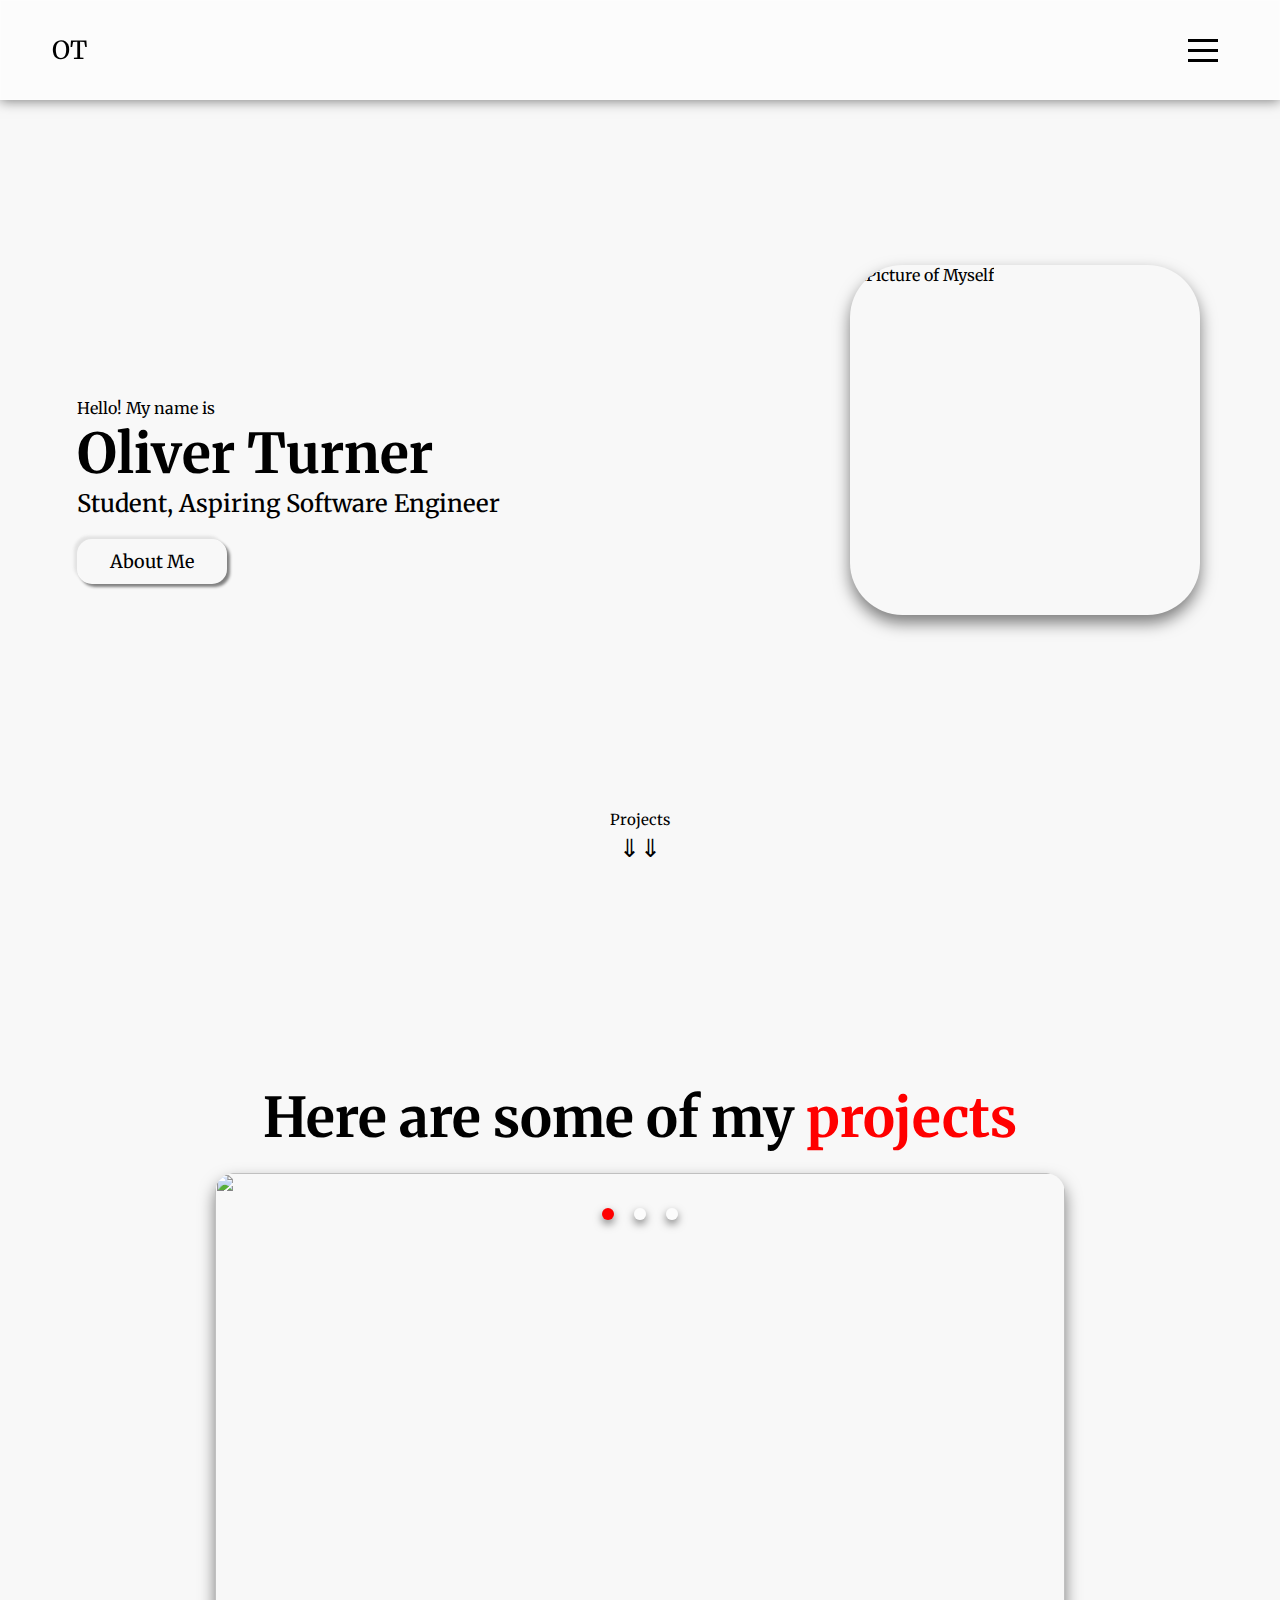
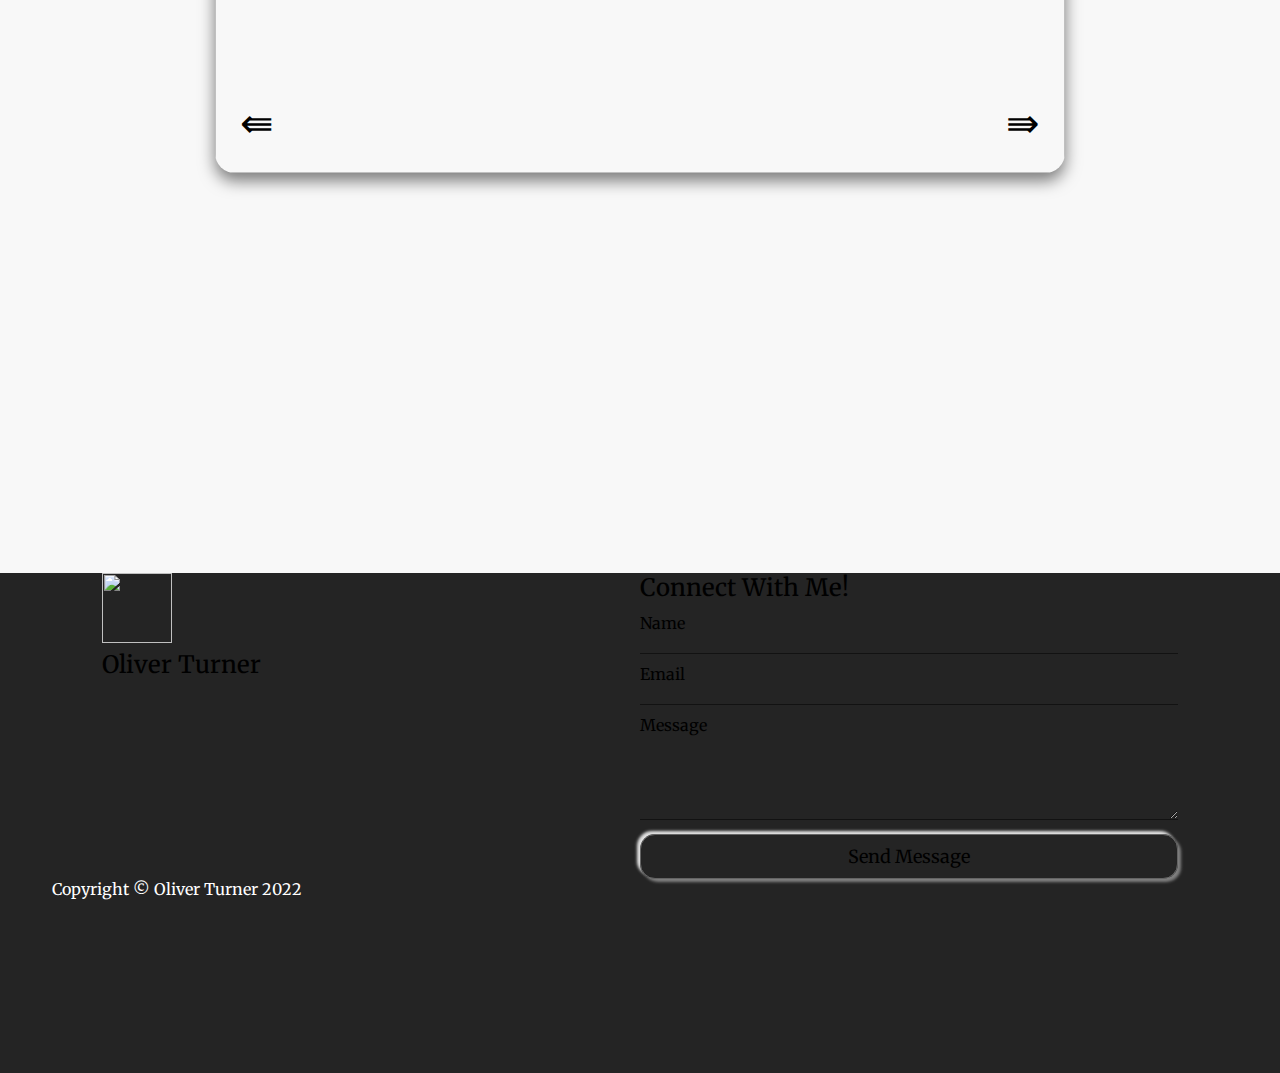
==== index.html @ 125d3a5f "wrappers to footer elements added" ====
<!DOCTYPE html>
<html lang="en">

<head>
    <meta charset="UTF-8">
    <meta http-equiv="X-UA-Compatible" content="IE=edge">
    <meta name="viewport" content="width=device-width, initial-scale=1.0">
    <title>Oliver Turner Portfolio</title>
    <link rel="alternate" hreflang="en" href="./index.html">
    <link rel="alternate" hreflang="zh-cn" href="../ePortfolio/zh-cn/index.html">
    <link rel="alternate" hreflang="x-default" href="./index.html">
    <link rel="stylesheet" href="./styles/styles.css">
    <script src="https://kit.fontawesome.com/c8e4d183c2.js" crossorigin="anonymous"></script>
    <script src="./scripts/script.js" defer></script>

</head>

<body>
    <nav>
        <div class="header row">
            <div class="logo"><a href="#about-me">OT</a></div>
            <div class="hamburgerMenu">
                <input type="checkbox" class="toggle" id="toggle" onclick="toggleBurger()">
                <div class="hamburger">
                    <div class="bar"></div>
                </div>
                <div class="burgerMenu">
                    <a class="themeSwitch">
                        <i class="fa fa-moon"></i>
                    </a>
                    <a href="#about-me" id="info" onclick="toggleModal()">
                        <i class="fa fa-info"></i>
                    </a>
                    <a href="./zh-cn/index.html" hreflang="zh-cn">&#x1F1E8;&#x1F1F3;</a>
                    <a href="./index.html" hreflang="en">&#x1F1EC;&#x1F1E7;</a>
                </div>
            </div>
        </div>
    </nav>
    <section id="about-me">
        <div class="mainContainer">
            <div>
                <div class="main">
                    <div class="aboutMe__text">
                        <p>Hello! My name is</p>
                        <h1>Oliver Turner</h1>
                        <h2>Student, Aspiring Software Engineer</h2>
                        <div class="aboutMe__button">
                            <button class="button__aboutMe" type="submit" onclick="toggleModal()">About Me</button>
                        </div>
                    </div>
                    <div class="aboutMe__img">
                        <div class="about-me__picture--mask">
                            <img src="./assets/photoofme.jpg" class="about-me__picture" alt="Picture of Myself">
                        </div>
                        <div class="about-me__links">
                            <a href="https://www.linkedin.com/in/oliver-turner-995578212/" target="_blank"
                                class="about-me__link">
                                <i class="fab fa-linkedin"></i>
                            </a>
                            <a href="https://github.com/oliver-turner" target="_blank" class="about-me__link">
                                <i class="fab fa-github-square"></i>
                            </a>
                            <a href="" class="about-me__link">
                                <i class="fas fa-file-pdf"></i>
                            </a>
                            <a href="mailto:oliverturnerportfolio@gmail.com" class="about-me__link">
                                <i class="fas fa-envelope"></i>
                            </a>
                        </div>
                    </div>
                </div>
                <div class="scrollIcon">
                    <a href="#projects" class="scroll">
                        <span>Projects</span>
                        <div>&#8659;&#8659;</div>
                    </a>
                </div>
            </div>
        </div>
        <div class="modal">
            <div class="modal__aboutMe">
                <h1>About Me</h1>
                <h3> Studying Bachelor of Economics and Bachelor of Information Technology (Cyber Security) at
                    Macquarie
                    University
                </h3>
                <p>Lorem ipsum dolor sit amet, consectetur adipisicing elit. Et deleniti provident in quaerat qui
                    optio
                    obcaecati est nihil illum saepe culpa hic placeat nulla exercitationem, ducimus quod, quas
                    quidem!
                    Mollitia.</p>
                <p>Lorem ipsum dolor sit amet, consectetur adipisicing elit. Et deleniti provident in quaerat qui
                    optio
                    obcaecati est nihil illum saepe culpa hic placeat nulla exercitationem, ducimus quod, quas
                    quidem!
                    Mollitia.</p>
            </div>
            <hr>
            <div class="modal__rightWrapper">
                <div class="modal__techStack">
                    <h1>My Tech Stack</h1>
                    <div class="language__list">
                        <div class="language">
                            <figure class="language__img--wrapper">
                                <img src="./assets/HTML5_badge.svg.png" alt="" class="language__img">
                            </figure>
                            <span class="language__name">HTML</span>
                        </div>
                        <div class="language">
                            <figure class="language__img--wrapper">
                                <img src="/assets/CSS3_logo.svg.png" alt="" class="language__img">
                            </figure>
                            <span class="language__name">CSS</span>
                        </div>
                        <div class="language">
                            <figure class="language__img--wrapper">
                                <img src="/assets/Javascript.png" alt="" class="language__img--javascript">
                            </figure>
                            <span class="language__name">Javascript</span>
                        </div>
                        <div class="language">
                            <figure class="language__img--wrapper">
                                <img src="/assets/java-svgrepo-com.svg" alt="" class="language__img">
                            </figure>
                            <span class="language__name">Java</span>
                        </div>
                    </div>
                </div>

                <div class="overlay overlayPending">
                    <i class="fas fa-spinner"></i>
                </div>
                <div class=" overlay overlaySuccess">
                    Thanks for the message!
                </div>
                <i class="fa fa-times modalExit" onclick="toggleModal()"></i>
            </div>
        </div>
    </section>
    <section id="projects">
        <div class="container">
            <div class="row">
                <h1 class="section__title">Here are some of my <span class="text--red">projects</span></h1>
                <div class="projectSlider">
                    <div class="projectNav-wrapper">
                        <div class="project active">
                            <div class="project__wrapper">
                                <img src="./assets/project1.png" alt="" class="project__img">
                                <div class="project__description">
                                    <h3 class="project__description--title">Project 1</h3>
                                    <h4 class="project__description--sub-title">
                                        HTML, CSS, Javascript, Vue, Vuex
                                    </h4>
                                    <p class="project__description--para">
                                        Lorem ipsum dolor sit amet consectetur adipisicing elit. Harum placeat ducimus
                                        eos
                                        nulla nihil iusto ab adipisci nam, assumenda ad ex corporis! Dolor error aliquam
                                        quisquam numquam tempora culpa eos!
                                    </p>
                                    <div class="project__description--links">
                                        <a href="wwww.github.com" target="_blank" class="project__description--link">
                                            <i class="fab fa-github"></i>
                                        </a>
                                        <a href="wwww.myprojectwebsite" class="project__description--link">
                                            <i class="fas fa-link"></i>
                                        </a>
                                    </div>
                                </div>
                            </div>
                        </div>
                        <div class="project">
                            <div class="project__wrapper">
                                <img src="./assets/project2.png" alt="" class="project__img">
                                <div class="project__description">
                                    <h3 class="project__description--title">Project 2</h3>
                                    <h4 class="project__description--sub-title">
                                        HTML, CSS, Javascript, Vue, Vuex
                                    </h4>
                                    <p class="project__description--para">
                                        Lorem ipsum dolor sit amet consectetur adipisicing elit. Harum placeat ducimus
                                        eos
                                        nulla nihil iusto ab adipisci nam, assumenda ad ex corporis! Dolor error aliquam
                                        quisquam numquam tempora culpa eos!
                                    </p>
                                    <div class="project__description--links">
                                        <a href="wwww.github.com" target="_blank" class="project__description--link">
                                            <i class="fab fa-github"></i>
                                        </a>
                                        <a href="wwww.myprojectwebsite" class="project__description--link">
                                            <i class="fas fa-link"></i>
                                        </a>
                                    </div>
                                </div>
                            </div>
                        </div>
                        <div class="project">
                            <div class="project__wrapper">
                                <img src="./assets/project3.png" alt="" class="project__img">
                                <div class="project__description">
                                    <h3 class="project__description--title">Project 3</h3>
                                    <h4 class="project__description--sub-title">
                                        HTML, CSS, Javascript, Vue, Vuex
                                    </h4>
                                    <p class="project__description--para">
                                        Lorem ipsum dolor sit amet consectetur adipisicing elit. Harum placeat ducimus
                                        eos
                                        nulla nihil iusto ab adipisci nam, assumenda ad ex corporis! Dolor error aliquam
                                        quisquam numquam tempora culpa eos!
                                    </p>
                                    <div class="project__description--links">
                                        <a href="wwww.github.com" target="_blank" class="project__description--link">
                                            <i class="fab fa-github"></i>
                                        </a>
                                        <a href="wwww.myprojectwebsite" class="project__description--link">
                                            <i class="fas fa-link"></i>
                                        </a>
                                    </div>
                                </div>
                            </div>
                        </div>
                        <div class="sliderButton-container">
                            <button class="sliderButton prev">
                                &#8666;
                            </button>
                            <button class="sliderButton next">
                                &#8667;
                            </button>
                        </div>
                        <div class="navigation">
                            <div class="btn active"></div>
                            <div class="btn"></div>
                            <div class="btn"></div>
                        </div>
                    </div>
                </div>
            </div>
        </div>
    </section>

    <footer>
        <div class="row">
            <div class="footerGrid">
                <div class="footer__links">
                    <div>
                        <div class="footer__logo--wrapper">
                            <a href="#" class="footer__anchor">
                                <figure class="footer__logo">
                                    <img src="./assets/logo.png" alt="" class="footer__logo--image">
                                </figure>
                                <span class="footer__logo--popper">
                                    <i class="fas fa-arrow-up"></i>
                                </span>
                            </a>
                        </div>
                        <h2 class="footer__brand">Oliver Turner</h2>
                    </div>
                    <div class="footer__socialLinks">
                        <a href="https://www.linkedin.com/in/oliver-turner-995578212/" target="_blank"
                            class="footer__link">
                            <i class="fab fa-linkedin"></i>
                        </a>
                        <a href="https://github.com/oliver-turner" target="_blank" class="footer__link">
                            <i class="fab fa-github-square"></i>
                        </a>
                        <a href="" class="footer__link">
                            <i class="fas fa-file-pdf"></i>
                        </a>
                    </div>
                </div>
                <div class="contactMe">
                    <h2>Connect With Me!</h2>
                    <form onsubmit="mailSelf(event)" id="contactMe__form">
                        <div class="formItem">
                            <label class="formItem__label">Name</label>
                            <input type="text" name="userName" class="input" required>
                        </div>
                        <div class="formItem">
                            <label class="formItem__label">Email</label>
                            <input type="email" class="input" name="userEmail" required>
                        </div>
                        <div class="formItem">
                            <label class="formItem__label">Message</label>
                            <textarea name="message" class="input" type="text" required></textarea>
                        </div>
                        <button id="contactMe__submit" class="formSubmit">Send Message</button>
                    </form>
                </div>
            </div>
            <div class="footer__copyright">Copyright © Oliver Turner 2022</div>
        </div>
    </footer>





    <!-- To Be Changed
    <footer>
        <div class="row footer__row">
            <a href="#" class="footer__anchor">
                <figure class="footer__logo">
                    <img src="./assets/logo.png" alt="" class="footer__logo--image">
                </figure>
                <span class="footer__logo--popper">
                    <i class="fas fa-arrow-up"></i>
                </span>
            </a>
            <div class="footer__social--list">
                <a href="https://github.com/oliver-turner" target="_blank" class="
                footer__social--link
                link__hover-effect
                link__hover-effect--white">Github</a>
                <a href="https://www.linkedin.com/in/oliver-turner-995578212/" target="_blank" class="
                footer__social--link
                link__hover-effect
                link__hover-effect--white">Linkedin</a>
                <a href="mailto:oliverturnerportfolio@gmail.com" target="_blank" class="
                footer__social--link
                link__hover-effect
                link__hover-effect--white">Email</a>
                <a href="https://google.com" target="_blank" class="
                footer__social--link
                link__hover-effect
                link__hover-effect--white">Resume</a>
            </div>
            <div class="footer__copyright">Copyright © Oliver Turner 2022</div>
        </div>
    </footer>
    -->

    <script type="text/javascript" src="https://cdn.jsdelivr.net/npm/@emailjs/browser@3/dist/email.min.js"></script>
    <script type="text/javascript">
        (function () {
            emailjs.init(XxhjlyCJzj1zuaixd);
        })();

    </script>
</body>

</html>
---- styles/styles.css ----
@import url('https://fonts.googleapis.com/css2?family=Merriweather:wght@400;700&display=swap');

* {
    font-family: 'Merriweather', serif;
    padding: 0;
    margin: 0;
    box-sizing: border-box;
}

html {
    scroll-behavior: smooth;
}

:root {
    --bgColour: #f8f8f8;
    --bgColour-footer: #242424;
    --opacity-bg: rgba(255, 255, 255, 0.5);
    --burgerMenu-bg: #f8f8f8;
    --externalBorder-colour: 1px solid rgba(255, 255, 255, 0.3);
    --elementBorder-colour: 1px solid rgba(248, 248, 248, 0.3);
    --boxShadow: 0 1px 12px rgba(0, 0, 0, 0.5);
    --boxShadow-secondary: 3px 3px 3px #808080, -3px -3px 3px #e2e2e2;
    --boxShadow-secondaryHover: 3px 3px 3px #f8f8f8, inset 3px 3px 3px #808080;
    --textColour: black;
    --inputForm-colour: 1px solid rgba(0, 0, 0, 0.5);
}

body {
    background-color: var(--bgColour);
}

body.dark {
    --bgColour: #242424;
    --opacity-bg: rgba(36, 36, 36, 0.871);
    --burgerMenu-bg: #383838;
    --externalBorder-colour: 1px solid rgba(0, 0, 0, 0.3);
    --textColour: rgba(255, 255, 255, 0.87);
    --elementBorder-colour: 1px solid #242424;
    --inputForm-colour: 1px solid rgba(255, 255, 255, 0.5);
    --boxShadow-secondary: inset 3px 3px 3px #2f2f2f, inset -3px -3px 3px #121212;
    --boxShadow-secondaryHover: inset 3px 3px 3px #121212, inset -3px -3px 3px #242424;
    --boxShadow: 0 1px 12px rgba(0, 0, 0, 0.5);
}

p,
h1,
h2,
h3,
h4,
h5,
h6,
span {
    color: var(--textColour);
    line-height: 1.25;
}

h1 {
    font-size: 55px;
}

h2 {
    font-size: 24px;
    font-weight: 500;
}


p {
    line-height: 1.5;
    font-style: 20px;
}


textarea {
    height: 75px;
    resize: vertical;
    margin-top: 10px;
}

a {
    text-decoration: none;
    position: relative;
    transition: opacity 300ms ease;
    color: var(--textColour);
    font-size: 25px;
}

.link__hover-effect:after {
    content: "";
    position: absolute;
    height: 3px;
    background-color: #000;
    width: 0;
    bottom: -3px;
    right: 0;
    transition: 300ms ease;
}

.link__hover-effect--white:after {
    background-color: #fff;
}

.link__hover-effect--black:after {
    background-color: #000;
}

.link__hover-effect:hover:after {
    width: 100%;
    left: 0;
}

li {
    list-style-type: none;
}

.row {
    width: 100%;
    max-width: 1200px;
    margin: 0 auto;
    padding: 0 12px;
}

.text--red {
    color: red;
}

.container {
    padding: 100px 0;
}

.section__title {
    margin: 20px 0;
    text-align: center;
}

/* 

Navigation Bar

*/

nav {
    position: fixed;
    width: 100%;
    margin: 0 auto;
    height: 100px;
    backdrop-filter: blur(20px);
    -webkit-backdrop-filter: blur(20px);
    background-color: var(--opacity-bg);
    box-shadow: var(--boxShadow);
    border: var(--externalBorder-colour);
    z-index: 9;
    opacity: 1;
    visibility: visible;
    transition: opacity 300ms 200ms;
}

.header {
    height: 100%;
    display: flex;
    flex-wrap: wrap;
    justify-content: space-between;
    align-items: center;
}

.burgerMenu a {
    position: absolute;
    display: flex;
    justify-content: center;
    align-items: center;
    width: 40px;
    height: 40px;
    border-radius: 50%;
    font-size: 20px;
    backdrop-filter: blur(20px);
    -webkit-backdrop-filter: blur(20px);
    background-color: var(--burgerMenu-bg);
    box-shadow: 0 1px 12px rgba(0, 0, 0, 0.25);
    border: var(--externalBorder-colour);
    text-decoration: none;
    transition: all 0.3s ease;
    opacity: 0;
    cursor: pointer;
}

.hamburgerMenu {
    width: 50px;
    height: 50px;
    box-sizing: border-box;
}

.hamburgerMenu .toggle {
    position: absolute;
    width: 50px;
    height: 50px;
    cursor: pointer;
    opacity: 0;
    z-index: 999;
}

.hamburgerMenu .hamburger {
    width: 50px;
    height: 50px;
    position: absolute;
    display: flex;
    justify-content: center;
    align-items: center;
    padding: 10px;
    transition: transform 1s ease;
    z-index: 9;
}

.hamburgerMenu .hamburger .bar {
    position: relative;
    width: 100%;
    height: 3px;
    background: var(--textColour);
}

.hamburgerMenu .hamburger .bar::before,
.hamburgerMenu .hamburger .bar::after {
    content: '';
    position: absolute;
    top: -10px;
    width: 100%;
    height: 3px;
    background: var(--textColour);
    transition: transform 0.2s linear;
}

.hamburgerMenu .hamburger .bar::after {
    top: 10px;
}

.hamburgerMenu .toggle:hover+.hamburger {
    transform: rotate(-360deg);
}

.hamburgerMenu .toggle:checked+.hamburger {
    transform: rotate(45deg);
}

.hamburgerMenu .toggle:checked+.hamburger .bar::before,
.hamburgerMenu .toggle:checked+.hamburger .bar::after {
    top: 0;
    transform: rotate(270deg);
}

.hamburgerMenu .toggle:checked+.hamburger+.burgerMenu a {
    opacity: 1;
}

/*

About me 

*/

#about-me {
    min-height: 100vh;
    padding-top: 100px;
}

.main {
    min-height: calc(100vh - 100px);
    margin: auto;
    display: flex;
    align-items: center;
    justify-content: space-between;
}

.mainContainer {
    height: 100%;
    width: 100%;
    max-width: 1200px;
    margin: 0 auto;
    padding: 0 12px;
}

.aboutMe__text {
    padding: 0 25px;
    animation: fade-up 800ms 600ms backwards;
}

.aboutMe__img {
    margin-bottom: 100px;
}

.about-me__picture--mask {
    width: 350px;
    height: 350px;
    border-radius: 15%;
    overflow: hidden;
    box-shadow: 0 8px 16px rgba(0, 0, 0, 0.5);
    margin: 28px;
    animation: animate-profile-picture 800ms 700ms backwards;
}

.about-me__picture {
    width: 400px;
    transform: scale(1.0);
    padding: 0 50px 50px 0;
}

.about-me__links {
    display: flex;
    justify-content: space-evenly;
}

.about-me__link {
    font-size: 28px;
    color: #ff0000;
    padding: 10px 0;
    transition: all 300ms ease;
    animation: fade-down 800ms 1000ms backwards;
}

.about-me__link:hover {
    transform: scale(1.5);
    transition: transform 200ms ease;
}

.aboutMe__button {
    padding: 10px 0;
    margin: 10px 0;
    animation: fade-up 900ms 800ms backwards;
}

.button__aboutMe {
    width: 150px;
    padding: 10px 10px;
    border-radius: 15px;
    background-color: transparent;
    border: var(--elementBorder-colour);
    font-size: large;
    box-shadow: var(--boxShadow-secondary);
    cursor: pointer;
    color: var(--textColour);
}

.button__aboutMe:hover,
.burgerMenu a:hover,
.formSubmit:hover {
    box-shadow: var(--boxShadow-secondaryHover);
}


.scrollIcon {
    text-align: center;
    transform: translateY(-100px);
}

.wrapper {
    display: flex;
    flex-direction: column;
}

.scroll span {
    font-size: 15px;
}

.modal {
    z-index: -1;
    visibility: hidden;
    position: absolute;
    top: 50%;
    left: 50%;
    transform: translate(-50%, -50%);
    width: 90%;
    max-width: 1200px;
    height: 700px;
    border-radius: 20px;
    overflow: hidden;
    backdrop-filter: blur(20px);
    -webkit-backdrop-filter: blur(20px);
    background-color: var(--opacity-bg);
    box-shadow: var(--boxShadow);
    border: var(--externalBorder-colour);
}

.modal__aboutMe,
.modal__rightWrapper {
    opacity: 0;
    z-index: -1;
    visibility: hidden;
    width: 50%;
    padding: 50px;
    display: flex;
    flex-direction: column;
    justify-content: center;
}

.modal__rightWrapper {
    justify-content: space-around;
}

.modal__techStack {
    width: 100%;
}

.modalExit {
    position: absolute;
    top: 30px;
    right: 40px;
    font-size: 30px;
    z-index: 10;
    cursor: pointer;
    color: var(--textColour);
}

.modalOpen nav {
    opacity: 0;
    transition: opacity 300ms 200ms;
    visibility: hidden;
}

.modalOpen .modal,
.modalOpen .modal__aboutMe,
.modalOpen .modal__rightWrapper {
    z-index: 5;
    display: flex;
    visibility: visible;
    opacity: 1;
}

.modal h1 {
    font-size: 35px;
}

.modal h3 {
    margin: 20px 0;
}

.formItem__label {
    display: block;
    color: var(--textColour);
}

.formItem {
    margin: 10px 0;
}

.input {
    width: 100%;
    background-color: transparent;
    color: var(--textColour);
    outline: none;
    border: var(--inputForm-colour);
    border-left: none;
    border-right: none;
    border-top: none;
    transition: all 300ms ease;
}

.input:focus {
    border-color: red;
}

.formSubmit {
    width: 100%;
    padding: 10px 10px;
    border-radius: 15px;
    background-color: transparent;
    border: var(--elementBorder-colour);
    font-size: large;
    box-shadow: var(--boxShadow-secondary);
    color: var(--textColour);
    cursor: pointer;
}

.overlay {
    display: none;
    z-index: -1;
    width: 100%;
    height: 100%;
    align-items: center;
    justify-content: center;
    text-align: center;
    color: var(--textColour);
}

.overlayPending {
    font-size: 80px;
}

.overlaySuccess {
    font-size: 40px;
}

.overlayVisible {
    display: flex;
    z-index: 5;
}

@keyframes opacity {
    0% {
        opacity: 0;
    }

    100% {
        opacity: 1
    }
}

@keyframes animate-profile-picture {
    0% {
        transform: scale(0);
    }

    80% {
        transform: scale(1.1);
    }

    100% {
        transform: scale(1);
    }
}


@keyframes fade-up {
    0% {
        opacity: 0;
        transform: translateY(40px);
    }

    100% {
        opacity: 1;
        transform: translateY(0);
    }
}

@keyframes fade-down {
    0% {
        opacity: 0;
        transform: translateY(-40px);
    }

    100% {
        opacity: 1;
        transform: translateY(0);
    }
}

/* Tech Stack */

.language__img {
    width: 100%;
    max-width: 100px;
    transition: all 300ms;
}

.language__img--javascript {
    width: 100%;
    max-width: 100px;
    transform: scale(2.0);
    transition: all 300ms;
}

.language:hover .language__img {
    filter: brightness(80%);
    opacity: 0.86;
    transform: scale(0.9);
}

.language:hover .language__img--javascript {
    filter: brightness(80%);
    opacity: 0.86;
    transform: scale(1.75);
}

.language {
    width: 25%;
    display: flex;
    justify-content: center;
    position: relative;
}

.language__img--wrapper {
    display: flex;
    justify-content: center;
    align-items: center;
    padding: 25px 16px;
}

.language__list {
    display: flex;
    justify-content: center;
    width: 100%;
    flex-wrap: wrap;
}

.language__name {
    position: absolute;
    bottom: 0;
    transform: scale(0);
    transition: all 300ms;
    opacity: 0;
}

.language:hover .language__name {
    transform: scale(1);
    opacity: 1;
}

/* 

Projects 

*/

#projects {
    min-height: 100vh;
}

.projectSlider {
    position: relative;
    min-height: 100vh;
    display: flex;
    justify-content: center;
}


.navigation {
    position: absolute;
    width: 100%;
    z-index: 2;
    padding: 25px;
    display: flex;
    justify-content: center;
}

.project.active {
    z-index: 2;
}

.btn.active {
    background: red;
}

.btn {
    background: rgba(255, 255, 255, 0.5);
    width: 12px;
    height: 12px;
    margin: 10px;
    border-radius: 50%;
    box-shadow: 0 4px 8px rgba(0, 0, 0, 0.5);
}

.project {
    position: absolute;
    z-index: 1;
    width: 850px;
    height: 600px;
    border-radius: 20px;
}

.project__wrapper {
    width: 100%;
    height: 100%;
    overflow: hidden;
    border-radius: 20px;
}

.project__img {
    z-index: 1;
    width: 100%;
    height: 100%;
    border-radius: 20px;
}

.project__description {
    position: absolute;
    top: 80%;
    left: 5%;
}

.project__wrapper:before {
    content: "";
    position: absolute;
    top: 0;
    left: 0;
    height: 100%;
    width: 100%;
    background-color: #1c1d25;
    opacity: 0;
    transition: opacity 300ms ease;
    z-index: 2;
    border-radius: 20px;
}

.project:hover .project__wrapper:before {
    opacity: 0.7;
}

.project:hover .project__img {
    filter: blur(3px);
}

.project:hover .project__description {
    opacity: 1;
}

.project__description {
    position: absolute;
    top: 35%;
    left: 90px;
    max-width: 550px;
    z-index: 3;
    opacity: 0;
    transition: opacity 300ms;
}

.project__description--title {
    font-style: 40px;
}

.project__description--para {
    margin: 16px 0;
}

.project__description--link {
    font-style: 20px;
    margin-right: 16px;
}

.project__description--title,
.project__description--sub-title,
.project__description--para,
.project__description--link {
    text-align: left;
    color: #fff;
}

.sliderButton-container {
    position: absolute;
    width: 100%;
    height: 100%;
    display: flex;
    justify-content: space-between;
    align-items: flex-end;
}

.sliderButton {
    cursor: pointer;
    padding: 25px;
    z-index: 6;
    background: none;
    border: none;
    font-size: 40px;
    border-radius: 20px;
    transition: all 300ms ease;
}

.sliderButton.prev:hover,
.sliderButton.next:hover {
    background-color: rgb(28, 29, 37, 0.7);
    font-size: 50px;
}

.projectNav-wrapper {
    position: absolute;
    width: 850px;
    height: 600px;
    border-radius: 20px;
    box-shadow: 0 8px 16px rgba(0, 0, 0, 0.5);
}

/* 

footer 

*/

footer {
    min-height: 500px;
    background-color: var(--bgColour-footer);
}

.footer__social--list {
    width: 75%;
    display: flex;
    justify-content: space-around;
    margin-bottom: 28px;
}

.footer__row {
    display: flex;
    flex-direction: column;
    align-items: center;
    justify-content: center;
    padding: 8% 0;
    height: 100%;
}

.footer__logo--image {
    width: 70px;
    height: 70px;
}

.footer__social--link,
.footer__copyright,
.footer__logo--popper {
    color: #fff;
}

.footer__logo--popper {
    position: absolute;
    left: 20px;
    top: 30px;
    font-weight: 700;
    opacity: 0;
    transition: all 300ms ease;
}

.footer__anchor {
    margin-bottom: 20px;
    position: relative;
}

.footer__anchor:hover .footer__logo--popper {
    transform: translateX(40px);
    opacity: 1;
}

.footerGrid {
    margin: 0 50px;
    display: flex;
    justify-content: space-between;
}

.footer__links,
.contactMe {
    width: 50%;
}

.footer__links{
    display: flex;
    flex-direction: column;
}

.footer__socialLinks{
    margin-bottom: 10%;
}

.footer__links{
    display: flex;
    justify-content: space-between
}

.footer__link{
    margin: 10px;
    color: red;
    font-size: 2em;
}

/* 

Small Form Factor 

*/

@media (max-width: 950px) {

    p,
    h1,
    h2,
    .aboutMe__button {
        text-align: center;
    }
}

@media (max-width: 768px) {

    #about-me {
        padding-top: 0;
    }


    nav,
    .header {
        height: 68px;
    }

    .about-me__picture--mask {
        width: 200px;
        height: 200px;
    }

    .about-me__picture {
        width: 400px;
        transform: scale(0.5);
        padding: 0 50px 50px 0;
        transform: translate(-70px, -95px);
    }

    .aboutMe__text {
        margin: 0 50px;
    }

    .main {
        flex-direction: column-reverse;
        justify-content: flex-end;
    }

    .scrollIcon {
        transform: translateY(0);
    }

    .modal {
        top: 0;
        left: 0;
        transform: none;
        height: auto;
        width: 100%;
        flex-direction: column;
        border-radius: 0;
    }

    .modal__aboutMe,
    .modal__rightWrapper {
        width: 100%;
    }

    .aboutMe__img {
        margin: 50px 0 0 0;
    }

    .about-me__info--para {
        font-size: 18px;
    }

    .language {
        width: calc(100% / 3);
    }

    .project__description--para {
        font-size: 14px;
    }

    .project__description {
        left: 30px;
        padding-right: 30px;
    }

    .project__wrapper {
        min-width: 500px;
    }
}

@media (max-width: 480px) {

    h2 {
        font-size: 18px;
    }

    .project__description {
        padding: 0;
        left: 0;
        width: 100%;
    }

    .project__description--para {
        display: none;
    }

    .project__description--links {
        display: flex;
        justify-content: center;
    }

    .project__description--title {
        font-size: 24px;
        line-height: 1;
        text-align: center;
    }

    .project__description--sub-title {
        text-align: center;
        margin: 12px 0;
    }

    .project__wrapper {
        min-width: 250px;
    }
}
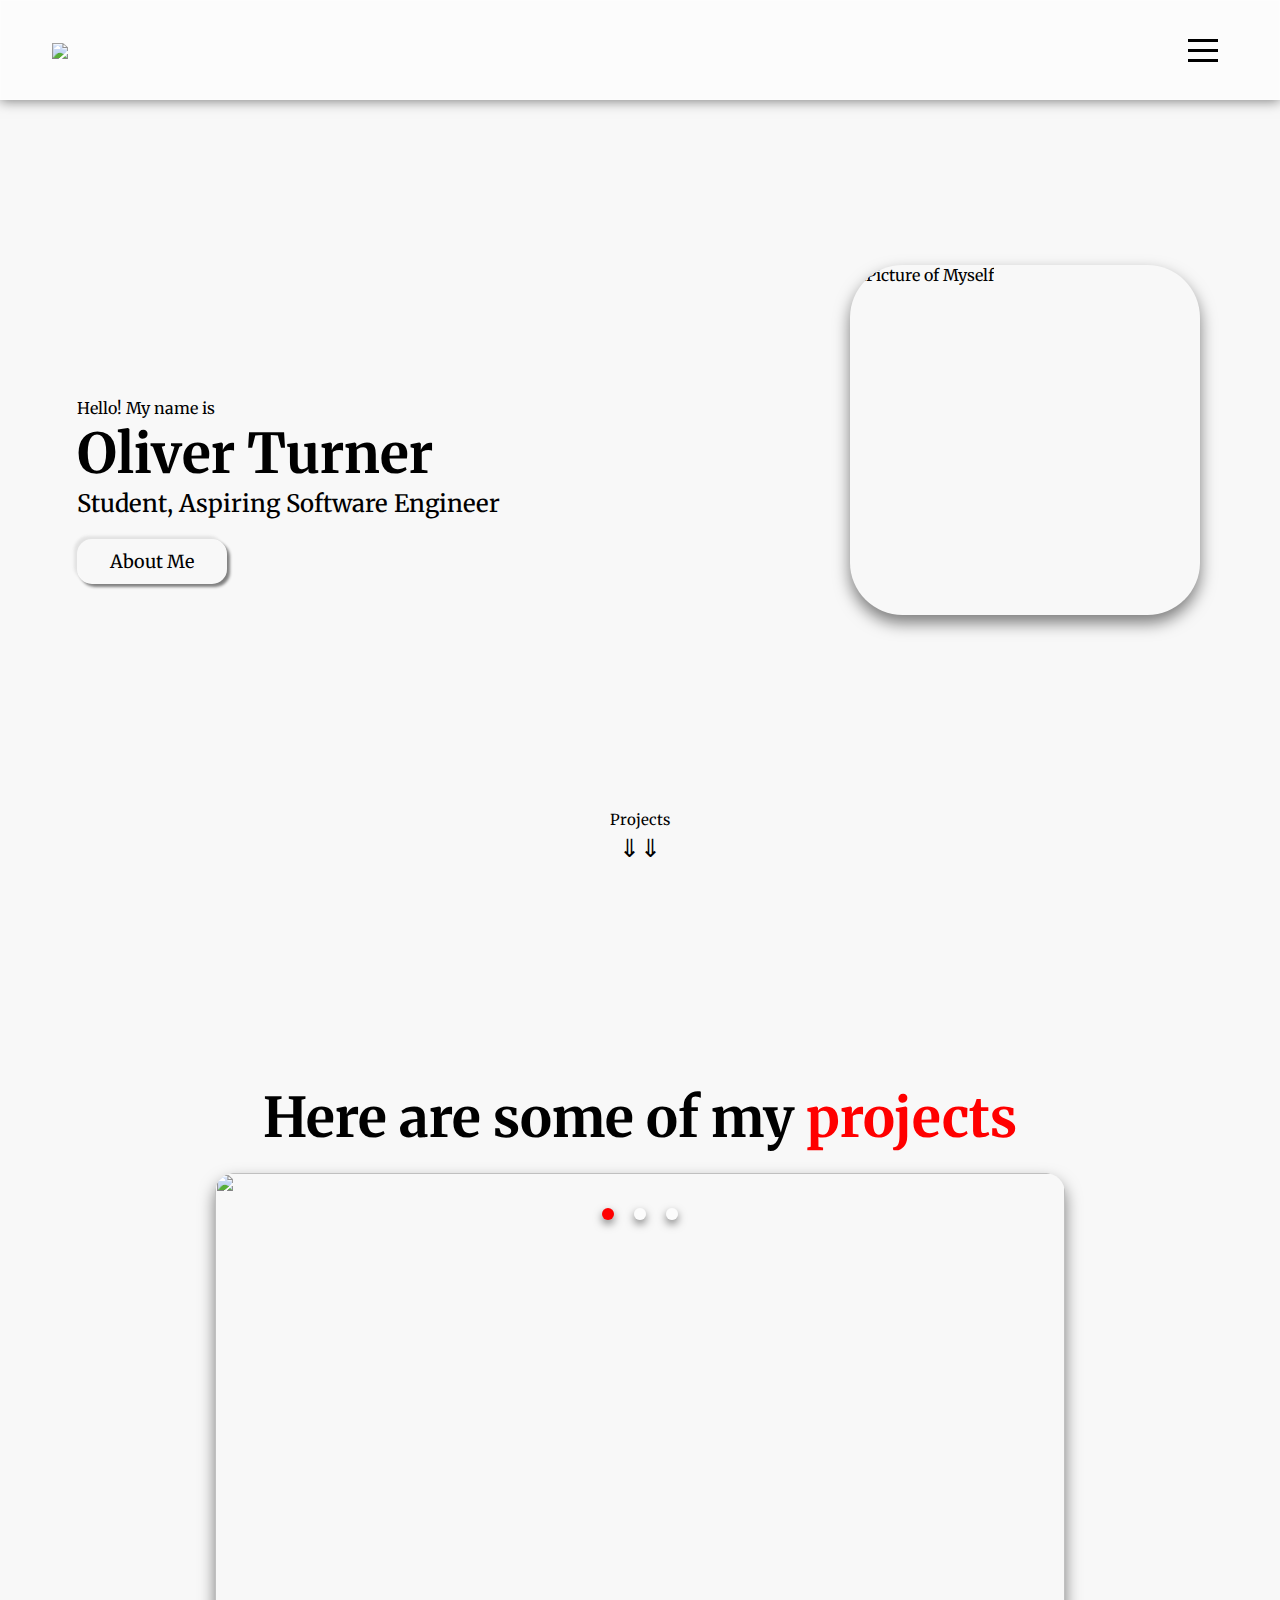
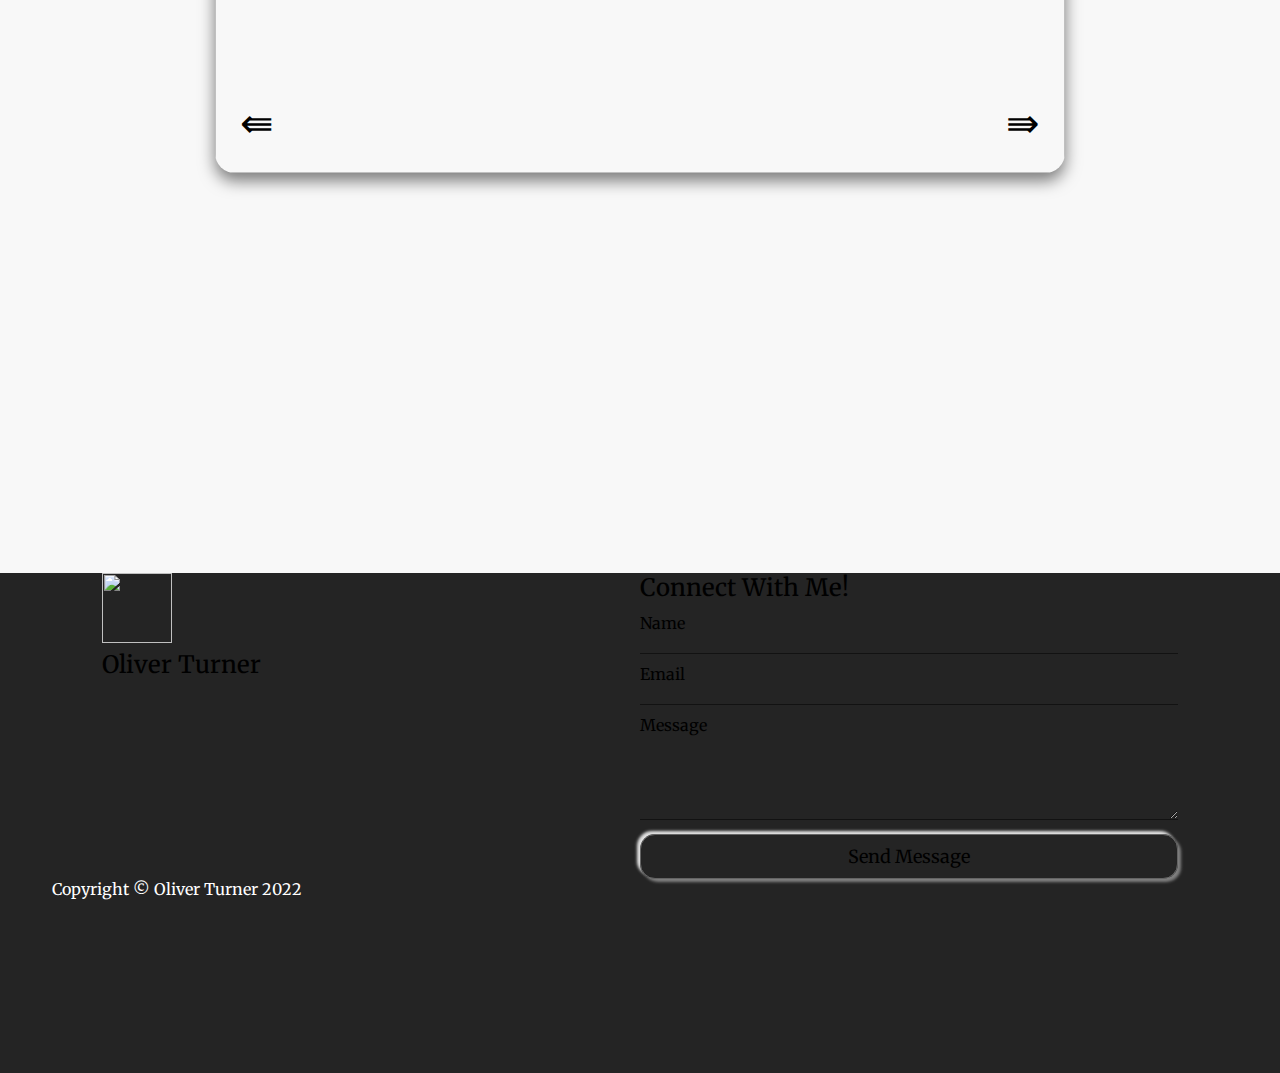
==== commit 96aa28ed: "brand logo added to navbar" ====
--- a/index.html
+++ b/index.html
@@ -18,7 +18,7 @@
 <body>
     <nav>
         <div class="header row">
-            <div class="logo"><a href="#about-me">OT</a></div>
+            <figure><a href="#about-me"><img class="logo" src="./assets/OT_logo.svg"></a></figure>
             <div class="hamburgerMenu">
                 <input type="checkbox" class="toggle" id="toggle" onclick="toggleBurger()">
                 <div class="hamburger">
@@ -237,7 +237,6 @@
             </div>
         </div>
     </section>
-
     <footer>
         <div class="row">
             <div class="footerGrid">
@@ -290,51 +289,11 @@
             <div class="footer__copyright">Copyright © Oliver Turner 2022</div>
         </div>
     </footer>
-
-
-
-
-
-    <!-- To Be Changed
-    <footer>
-        <div class="row footer__row">
-            <a href="#" class="footer__anchor">
-                <figure class="footer__logo">
-                    <img src="./assets/logo.png" alt="" class="footer__logo--image">
-                </figure>
-                <span class="footer__logo--popper">
-                    <i class="fas fa-arrow-up"></i>
-                </span>
-            </a>
-            <div class="footer__social--list">
-                <a href="https://github.com/oliver-turner" target="_blank" class="
-                footer__social--link
-                link__hover-effect
-                link__hover-effect--white">Github</a>
-                <a href="https://www.linkedin.com/in/oliver-turner-995578212/" target="_blank" class="
-                footer__social--link
-                link__hover-effect
-                link__hover-effect--white">Linkedin</a>
-                <a href="mailto:oliverturnerportfolio@gmail.com" target="_blank" class="
-                footer__social--link
-                link__hover-effect
-                link__hover-effect--white">Email</a>
-                <a href="https://google.com" target="_blank" class="
-                footer__social--link
-                link__hover-effect
-                link__hover-effect--white">Resume</a>
-            </div>
-            <div class="footer__copyright">Copyright © Oliver Turner 2022</div>
-        </div>
-    </footer>
-    -->
-
     <script type="text/javascript" src="https://cdn.jsdelivr.net/npm/@emailjs/browser@3/dist/email.min.js"></script>
     <script type="text/javascript">
         (function () {
             emailjs.init(XxhjlyCJzj1zuaixd);
         })();
-
     </script>
 </body>
 
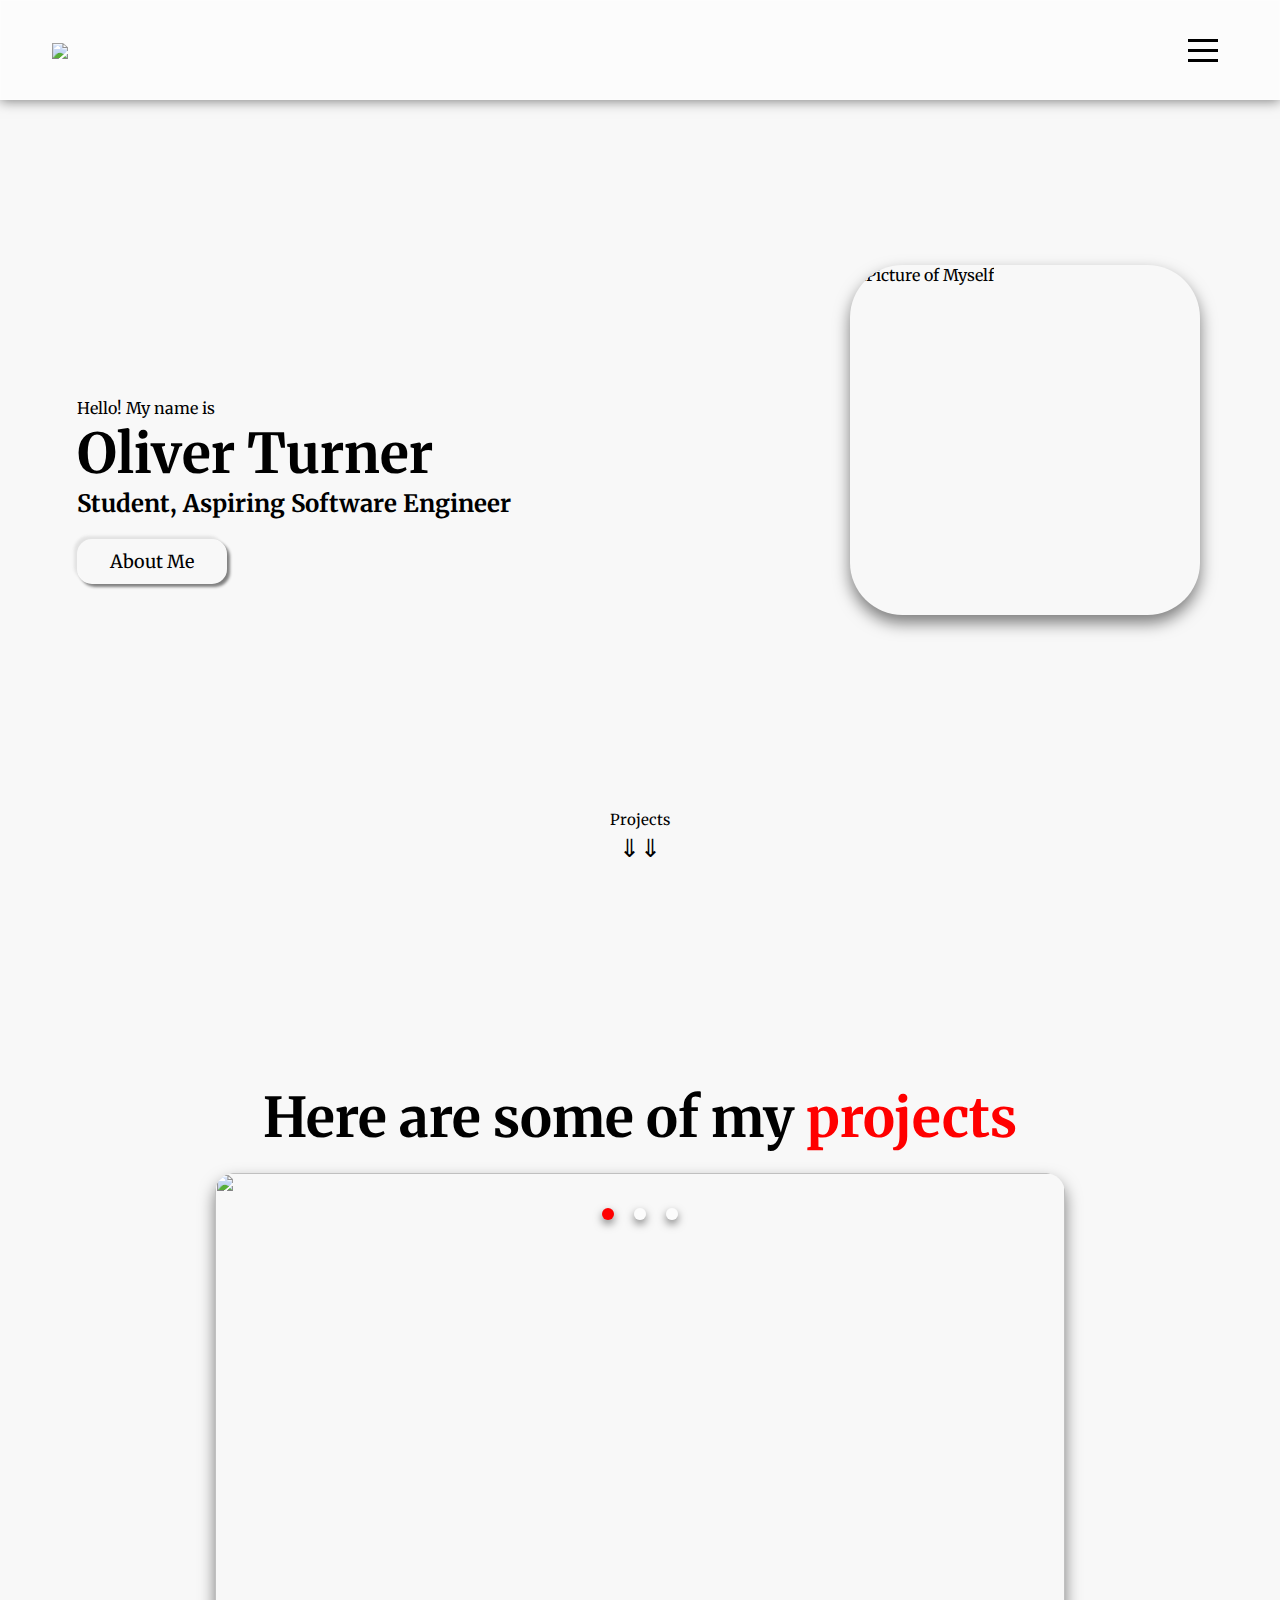
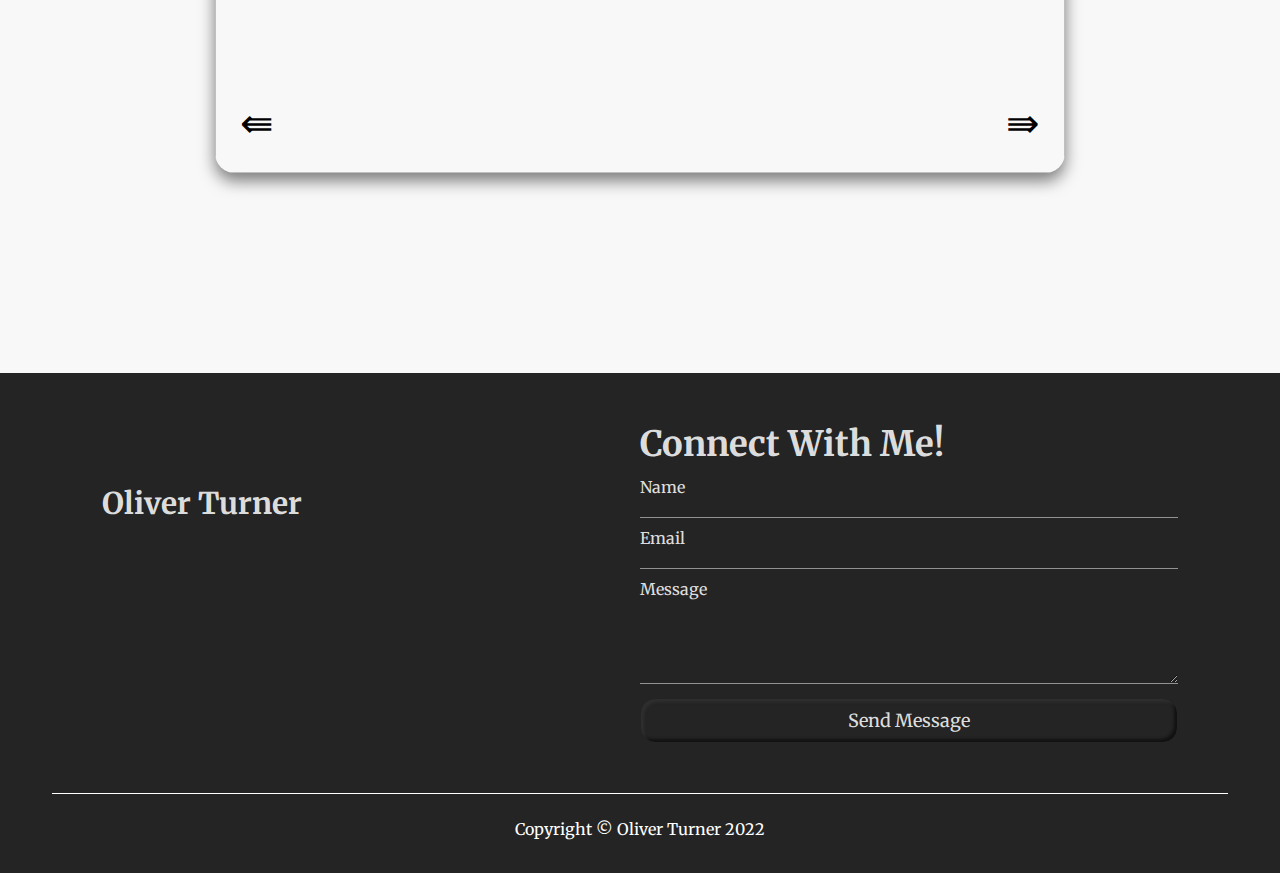
==== commit 98250c45: "formatting changes" ====
--- a/index.html
+++ b/index.html
@@ -245,7 +245,7 @@
                         <div class="footer__logo--wrapper">
                             <a href="#" class="footer__anchor">
                                 <figure class="footer__logo">
-                                    <img src="./assets/logo.png" alt="" class="footer__logo--image">
+                                    <img src="./assets/OT_logo.svg" alt="" class="footer__logo--image">
                                 </figure>
                                 <span class="footer__logo--popper">
                                     <i class="fas fa-arrow-up"></i>
--- a/styles/styles.css
+++ b/styles/styles.css
@@ -15,6 +15,7 @@
     --bgColour: #f8f8f8;
     --bgColour-footer: #242424;
     --opacity-bg: rgba(255, 255, 255, 0.5);
+    --brandLogo__colour: invert(0%);
     --burgerMenu-bg: #f8f8f8;
     --externalBorder-colour: 1px solid rgba(255, 255, 255, 0.3);
     --elementBorder-colour: 1px solid rgba(248, 248, 248, 0.3);
@@ -31,7 +32,9 @@
 
 body.dark {
     --bgColour: #242424;
+    --bgColour-footer: #1b1b1b;
     --opacity-bg: rgba(36, 36, 36, 0.871);
+    --brandLogo__colour: invert(100%);
     --burgerMenu-bg: #383838;
     --externalBorder-colour: 1px solid rgba(0, 0, 0, 0.3);
     --textColour: rgba(255, 255, 255, 0.87);
@@ -60,7 +63,6 @@
 
 h2 {
     font-size: 24px;
-    font-weight: 500;
 }
 
 
@@ -160,6 +162,11 @@
     flex-wrap: wrap;
     justify-content: space-between;
     align-items: center;
+}
+
+.logo {
+    width: 100px;
+    filter: var(--brandLogo__colour);
 }
 
 .burgerMenu a {
@@ -338,13 +345,14 @@
 }
 
 .button__aboutMe:hover,
-.burgerMenu a:hover,
-.formSubmit:hover {
+.burgerMenu a:hover {
     box-shadow: var(--boxShadow-secondaryHover);
 }
 
 
 .scrollIcon {
+    width: 75px;
+    margin: 0 auto;
     text-align: center;
     transform: translateY(-100px);
 }
@@ -430,43 +438,6 @@
     margin: 20px 0;
 }
 
-.formItem__label {
-    display: block;
-    color: var(--textColour);
-}
-
-.formItem {
-    margin: 10px 0;
-}
-
-.input {
-    width: 100%;
-    background-color: transparent;
-    color: var(--textColour);
-    outline: none;
-    border: var(--inputForm-colour);
-    border-left: none;
-    border-right: none;
-    border-top: none;
-    transition: all 300ms ease;
-}
-
-.input:focus {
-    border-color: red;
-}
-
-.formSubmit {
-    width: 100%;
-    padding: 10px 10px;
-    border-radius: 15px;
-    background-color: transparent;
-    border: var(--elementBorder-colour);
-    font-size: large;
-    box-shadow: var(--boxShadow-secondary);
-    color: var(--textColour);
-    cursor: pointer;
-}
-
 .overlay {
     display: none;
     z-index: -1;
@@ -613,7 +584,7 @@
 
 .projectSlider {
     position: relative;
-    min-height: 100vh;
+    min-height: 700px;
     display: flex;
     justify-content: center;
 }
@@ -770,30 +741,24 @@
 
 */
 
+footer h2 {
+    color: rgba(255, 255, 255, 0.87);
+}
+
 footer {
     min-height: 500px;
+    padding-top: 50px;
     background-color: var(--bgColour-footer);
 }
 
-.footer__social--list {
-    width: 75%;
-    display: flex;
-    justify-content: space-around;
-    margin-bottom: 28px;
-}
-
-.footer__row {
-    display: flex;
-    flex-direction: column;
-    align-items: center;
-    justify-content: center;
-    padding: 8% 0;
-    height: 100%;
+.footer__logo--wrapper {
+    width: 50px;
 }
 
 .footer__logo--image {
-    width: 70px;
-    height: 70px;
+    width: 100px;
+    filter: invert(100%);
+    transform: translateX(-30px);
 }
 
 .footer__social--link,
@@ -805,7 +770,7 @@
 .footer__logo--popper {
     position: absolute;
     left: 20px;
-    top: 30px;
+    top: 40px;
     font-weight: 700;
     opacity: 0;
     transition: all 300ms ease;
@@ -817,7 +782,7 @@
 }
 
 .footer__anchor:hover .footer__logo--popper {
-    transform: translateX(40px);
+    transform: translateX(60px);
     opacity: 1;
 }
 
@@ -832,24 +797,86 @@
     width: 50%;
 }
 
-.footer__links{
+.footer__links {
     display: flex;
     flex-direction: column;
 }
 
-.footer__socialLinks{
+.footer__brand {
+    padding-top: 30px;
+    font-size: 30px;
+}
+
+.footer__socialLinks {
     margin-bottom: 10%;
 }
 
-.footer__links{
+.footer__links {
     display: flex;
     justify-content: space-between
 }
 
-.footer__link{
+.footer__link {
     margin: 10px;
+    font-size: 28px;
     color: red;
-    font-size: 2em;
+}
+
+.footer__link:hover {
+    color: rgba(255, 255, 255, 0.87);
+}
+
+.contactMe h2 {
+    font-size: 35px;
+}
+
+.formItem__label {
+    display: block;
+    color: rgba(255, 255, 255, 0.87);
+}
+
+.formItem {
+    margin: 10px 0;
+}
+
+.input {
+    width: 100%;
+    background-color: transparent;
+    color: rgba(255, 255, 255, 0.87);
+    outline: none;
+    border: 1px solid rgba(255, 255, 255, 0.5);
+    border-left: none;
+    border-right: none;
+    border-top: none;
+    transition: all 300ms ease;
+}
+
+.input:focus {
+    border-color: red;
+}
+
+.formSubmit {
+    width: 100%;
+    padding: 10px 10px;
+    border-radius: 15px;
+    background-color: transparent;
+    border: 1px solid #242424;
+    font-size: large;
+    box-shadow: inset 3px 3px 3px #2f2f2f, inset -3px -3px 3px #121212;
+    color: rgba(255, 255, 255, 0.87);
+    cursor: pointer;
+}
+
+.formSubmit:hover {
+    box-shadow: inset 3px 3px 3px #121212, inset -3px -3px 3px #242424;
+}
+
+.footer__copyright {
+    margin-top: 50px;
+    padding-top: 25px;
+    border-top: 1px solid white;
+    display: flex;
+    justify-content: center;
 }
 
 /* 
@@ -860,9 +887,9 @@
 
 @media (max-width: 950px) {
 
-    p,
-    h1,
-    h2,
+    .aboutMe__text p,
+    .aboutMe__text h1,
+    .aboutMe__text h2,
     .aboutMe__button {
         text-align: center;
     }
@@ -873,11 +900,14 @@
     #about-me {
         padding-top: 0;
     }
-
 
     nav,
     .header {
         height: 68px;
+    }
+
+    .logo {
+        width: 50px;
     }
 
     .about-me__picture--mask {
@@ -937,12 +967,68 @@
     }
 
     .project__description {
+        top: 20%;
         left: 30px;
         padding-right: 30px;
     }
 
-    .project__wrapper {
-        min-width: 500px;
+    .footerGrid {
+        flex-direction: column;
+    }
+
+    .footer__links {
+        flex-direction: column;
+        align-items: center;
+    }
+
+    .footer__logo--wrapper {
+        margin: 0 auto;
+    }
+
+    .footer__brand {
+        padding: 30px 0;
+    }
+
+    .footer__links,
+    .contactMe {
+        width: 100%;
+    }
+
+    .contactMe h2 {
+        font-size: 25px;
+        text-align: center;
+    }
+
+    .section__title {
+        font-size: 30px;
+    }
+
+    .projectSlider {
+        min-height: 350px;
+    }
+
+    .projectNav-wrapper,
+    .project {
+        width: 500px;
+        height: 350px;
+    }
+
+    .sliderButton {
+        font-size: 20px;
+    }
+
+    .sliderButton.prev:hover,
+    .sliderButton.next:hover {
+        font-size: 25px;
+    }
+
+    .navigation {
+        padding-top: 10px;
+    }
+
+    .btn {
+        width: 8px;
+        height: 8px;
     }
 }
 
@@ -950,11 +1036,16 @@
 
     h2 {
         font-size: 18px;
+    }
+
+    .projectSlider {
+        min-height: 250px;
     }
 
     .project__description {
         padding: 0;
         left: 0;
+        top: 25%;
         width: 100%;
     }
 
@@ -978,7 +1069,9 @@
         margin: 12px 0;
     }
 
-    .project__wrapper {
-        min-width: 250px;
+    .projectNav-wrapper,
+    .project {
+        width: 350px;
+        height: 250px;
     }
 }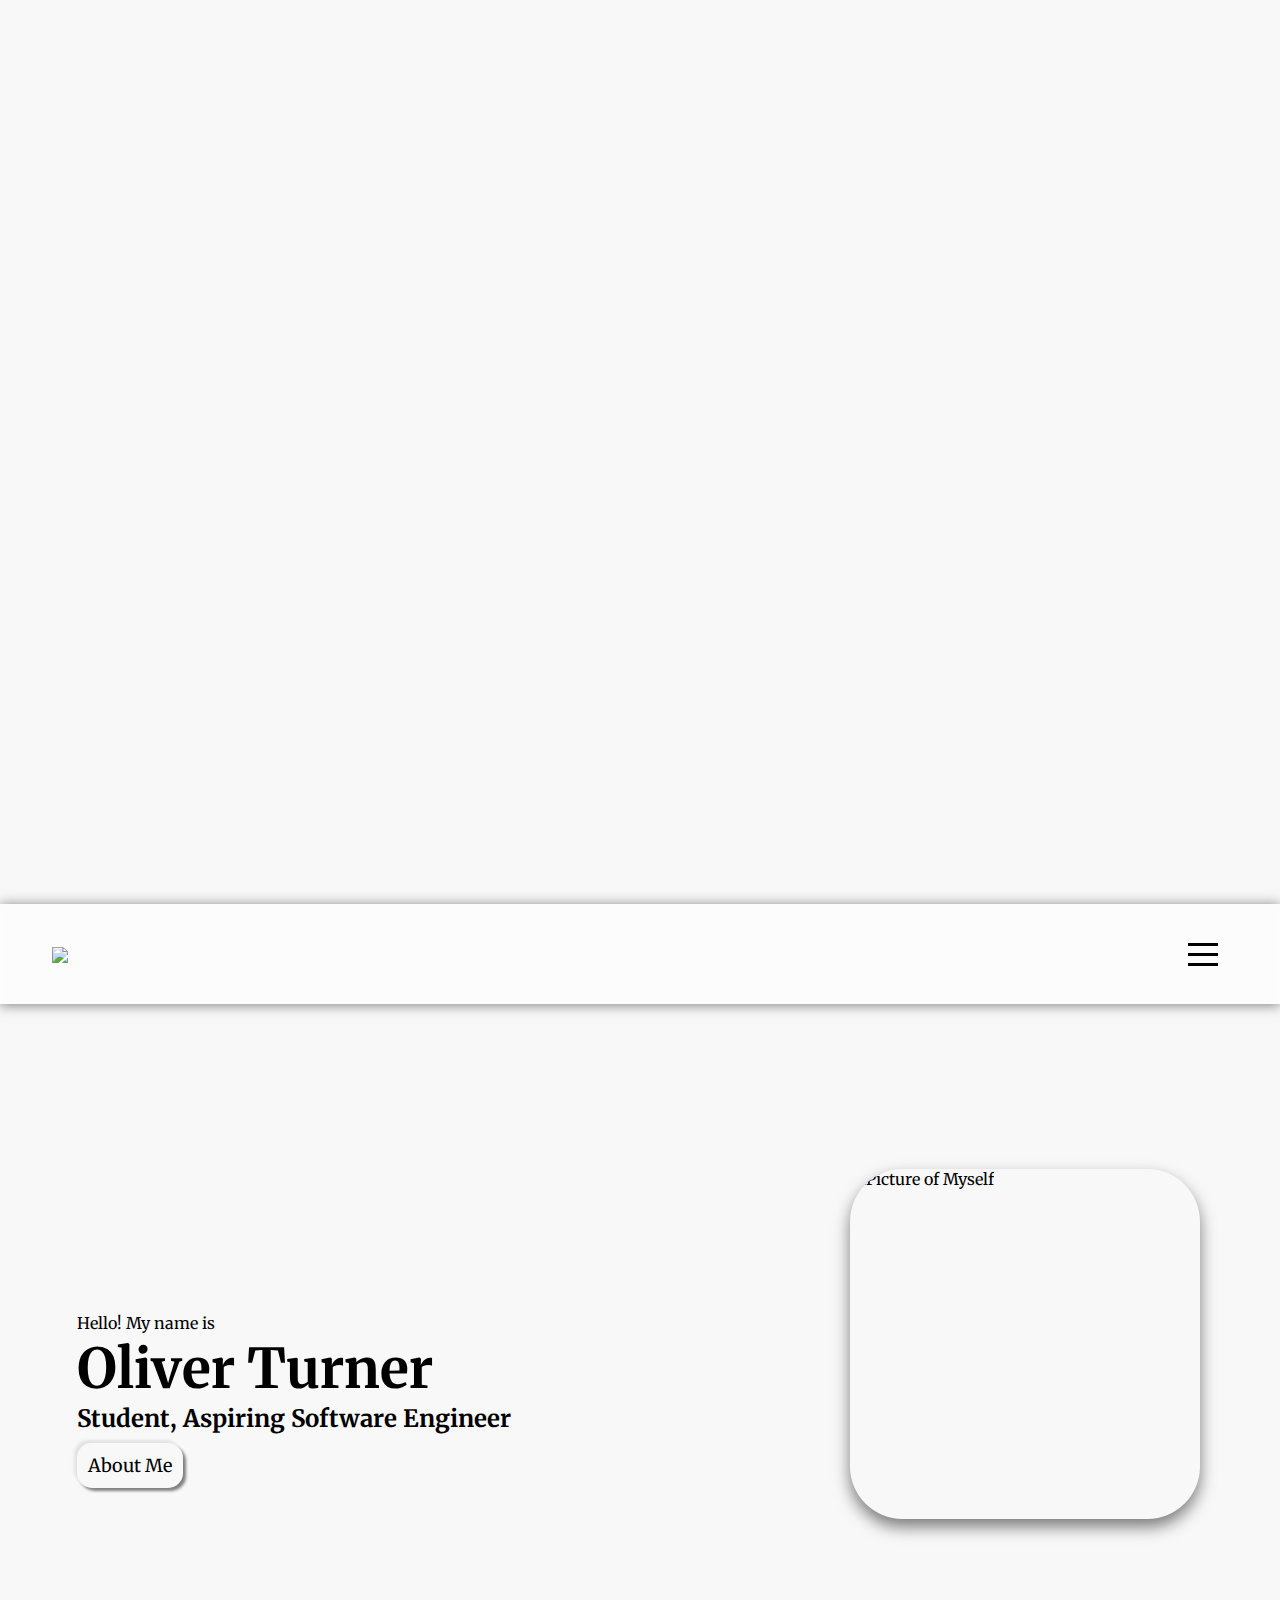
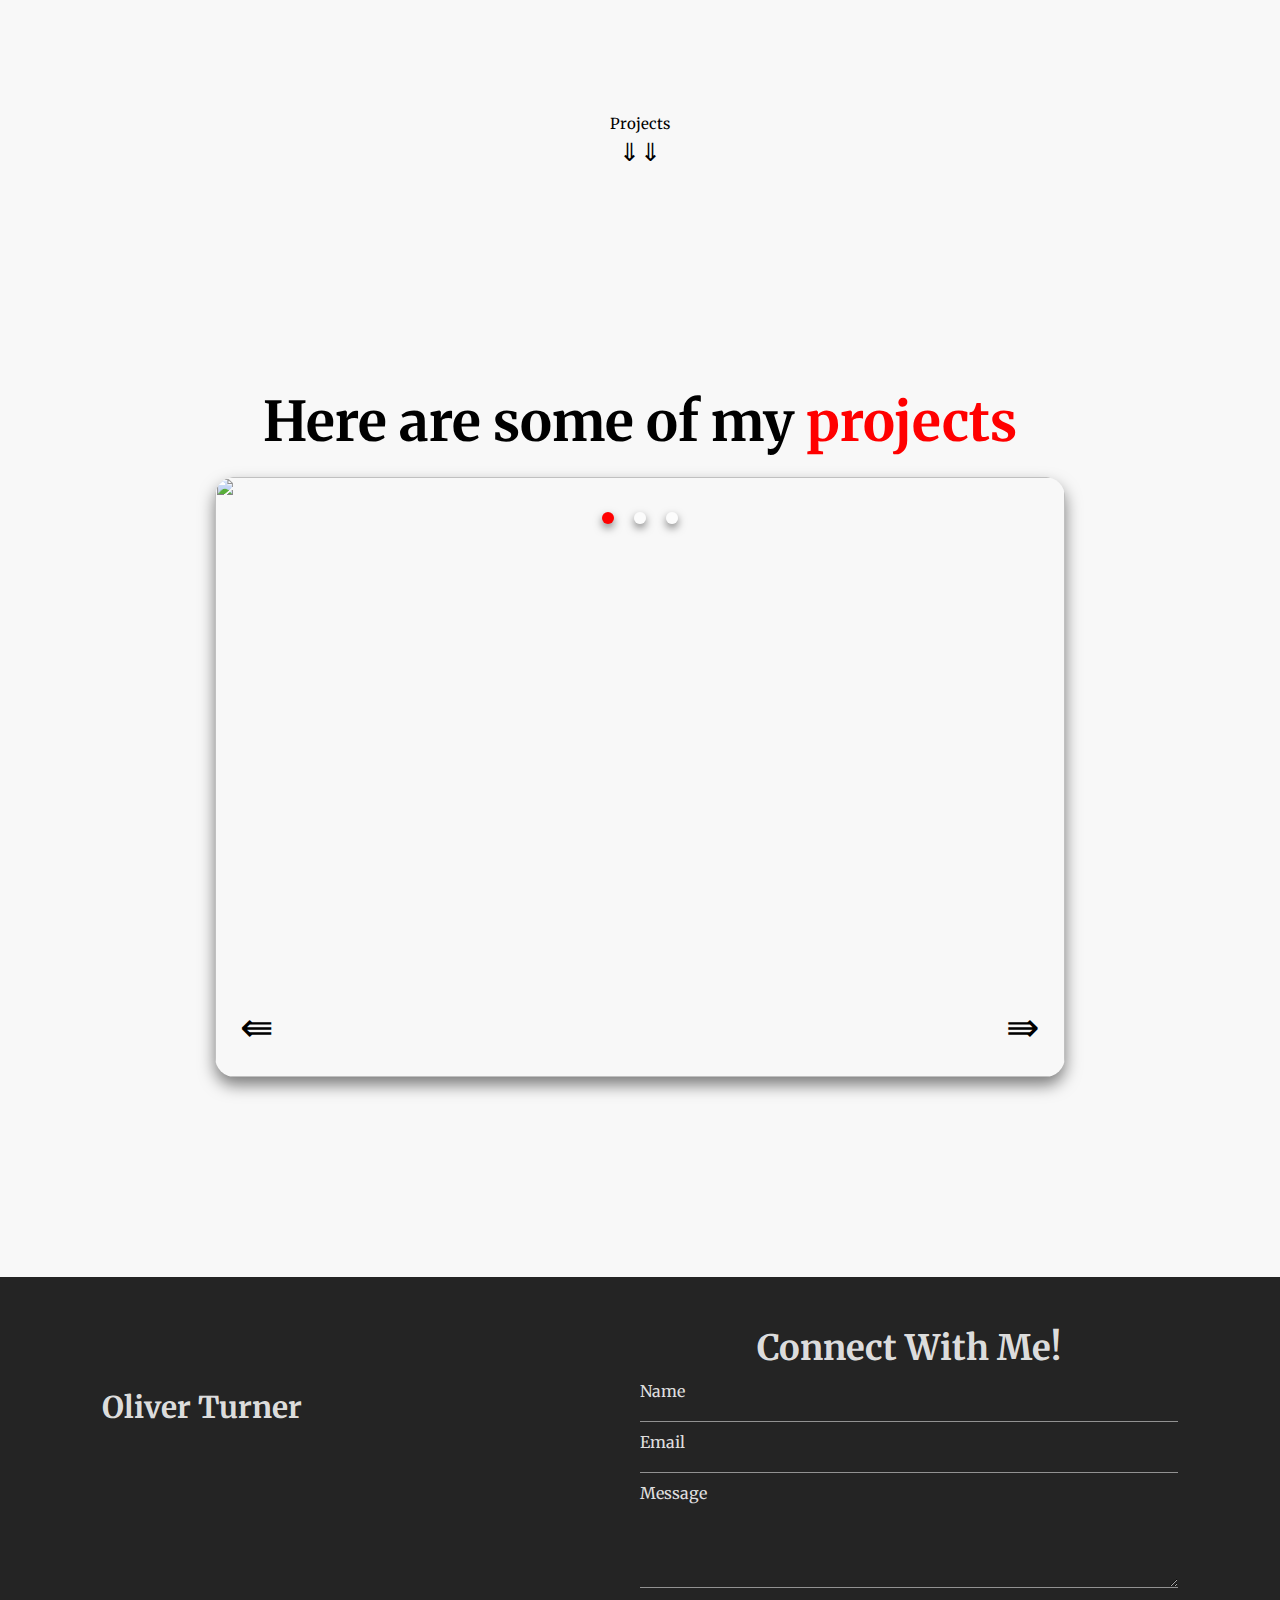
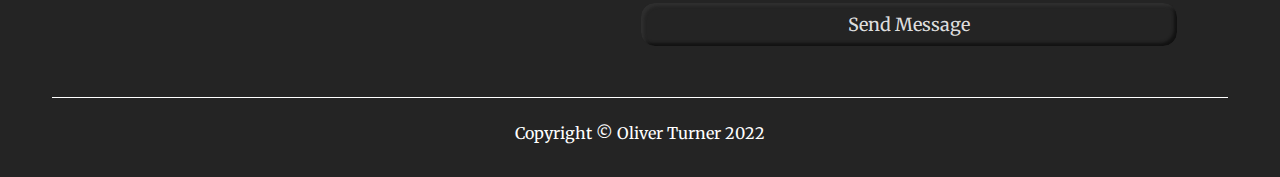
==== commit e141532e: "changed button to an a tag for compatability with canvas" ====
--- a/index.html
+++ b/index.html
@@ -12,10 +12,12 @@
     <link rel="stylesheet" href="./styles/styles.css">
     <script src="https://kit.fontawesome.com/c8e4d183c2.js" crossorigin="anonymous"></script>
     <script src="./scripts/script.js" defer></script>
+    <script src="./scripts/nodes.js" defer></script>
 
 </head>
 
 <body>
+    <canvas id="nodes"></canvas>
     <nav>
         <div class="header row">
             <figure><a href="#about-me"><img class="logo" src="./assets/OT_logo.svg"></a></figure>
@@ -46,7 +48,7 @@
                         <h1>Oliver Turner</h1>
                         <h2>Student, Aspiring Software Engineer</h2>
                         <div class="aboutMe__button">
-                            <button class="button__aboutMe" type="submit" onclick="toggleModal()">About Me</button>
+                            <a class="button__aboutMe" onclick="toggleModal()">About Me</a>
                         </div>
                     </div>
                     <div class="aboutMe__img">
@@ -126,13 +128,6 @@
                             <span class="language__name">Java</span>
                         </div>
                     </div>
-                </div>
-
-                <div class="overlay overlayPending">
-                    <i class="fas fa-spinner"></i>
-                </div>
-                <div class=" overlay overlaySuccess">
-                    Thanks for the message!
                 </div>
                 <i class="fa fa-times modalExit" onclick="toggleModal()"></i>
             </div>
@@ -269,7 +264,7 @@
                 </div>
                 <div class="contactMe">
                     <h2>Connect With Me!</h2>
-                    <form onsubmit="mailSelf(event)" id="contactMe__form">
+                    <form onsubmit="mailSelf(event)" id="contactMe__form" class="contactMe__form">
                         <div class="formItem">
                             <label class="formItem__label">Name</label>
                             <input type="text" name="userName" class="input" required>
@@ -284,6 +279,14 @@
                         </div>
                         <button id="contactMe__submit" class="formSubmit">Send Message</button>
                     </form>
+                    <div class="overlay overlayPending">
+                        <div class="dot__flashing--wrapper">
+                            <div class="dot__flashing"></div>
+                        </div>
+                    </div>
+                    <div class=" overlay overlaySuccess">
+                        Thanks for the message!
+                    </div>
                 </div>
             </div>
             <div class="footer__copyright">Copyright © Oliver Turner 2022</div>
--- a/styles/styles.css
+++ b/styles/styles.css
@@ -438,29 +438,6 @@
     margin: 20px 0;
 }
 
-.overlay {
-    display: none;
-    z-index: -1;
-    width: 100%;
-    height: 100%;
-    align-items: center;
-    justify-content: center;
-    text-align: center;
-    color: var(--textColour);
-}
-
-.overlayPending {
-    font-size: 80px;
-}
-
-.overlaySuccess {
-    font-size: 40px;
-}
-
-.overlayVisible {
-    display: flex;
-    z-index: 5;
-}
 
 @keyframes opacity {
     0% {
@@ -770,7 +747,7 @@
 .footer__logo--popper {
     position: absolute;
     left: 20px;
-    top: 40px;
+    bottom: 30px;
     font-weight: 700;
     opacity: 0;
     transition: all 300ms ease;
@@ -828,6 +805,7 @@
 
 .contactMe h2 {
     font-size: 35px;
+    text-align: center;
 }
 
 .formItem__label {
@@ -871,9 +849,87 @@
     box-shadow: inset 3px 3px 3px #121212, inset -3px -3px 3px #242424;
 }
 
+.overlay {
+    display: none;
+    z-index: -1;
+    width: 100%;
+    height: 100%;
+    align-items: center;
+    justify-content: center;
+    text-align: center;
+    color: var(--textColour);
+}
+
+.dot__flashing--wrapper {
+    width: 100%;
+    height: 100%;
+    display: flex;
+    justify-content: center;
+    align-items: center;
+}
+
+.dot__flashing {
+    position: relative;
+    width: 25px;
+    height: 25px;
+    border-radius: 25px;
+    background-color: rgba(255, 255, 255, 0.5);
+    animation: dotFlashing 1s infinite linear alternate;
+    animation-delay: .5s;
+}
+
+.dot__flashing::before,
+.dot__flashing::after {
+    content: '';
+    position: absolute;
+    top: 0;
+    width: 25px;
+    height: 25px;
+    border-radius: 25px;
+    background-color: rgba(255, 255, 255, 0.5);
+    animation: dotFlashing 1s infinite alternate;
+}
+
+.dot__flashing::before {
+    left: -50px;
+    animation-delay: 0s;
+}
+
+.dot__flashing::after {
+    left: 50px;
+    animation-delay: 1s;
+}
+
+@keyframes dotFlashing {
+    0% {
+        background-color: #ff0000;
+    }
+
+    50%,
+    100% {
+        background-color: rgba(255, 255, 255, 0.5);
+    }
+}
+
+.overlayPending {
+    padding: 25px;
+    font-size: 80px;
+}
+
+.overlaySuccess {
+    padding: 25px;
+    font-size: 40px;
+}
+
+.overlayVisible {
+    display: flex;
+    z-index: 5;
+}
+
+
 .footer__copyright {
     margin-top: 50px;
-    padding-top: 25px;
+    padding: 25px 0;
     border-top: 1px solid white;
     display: flex;
     justify-content: center;
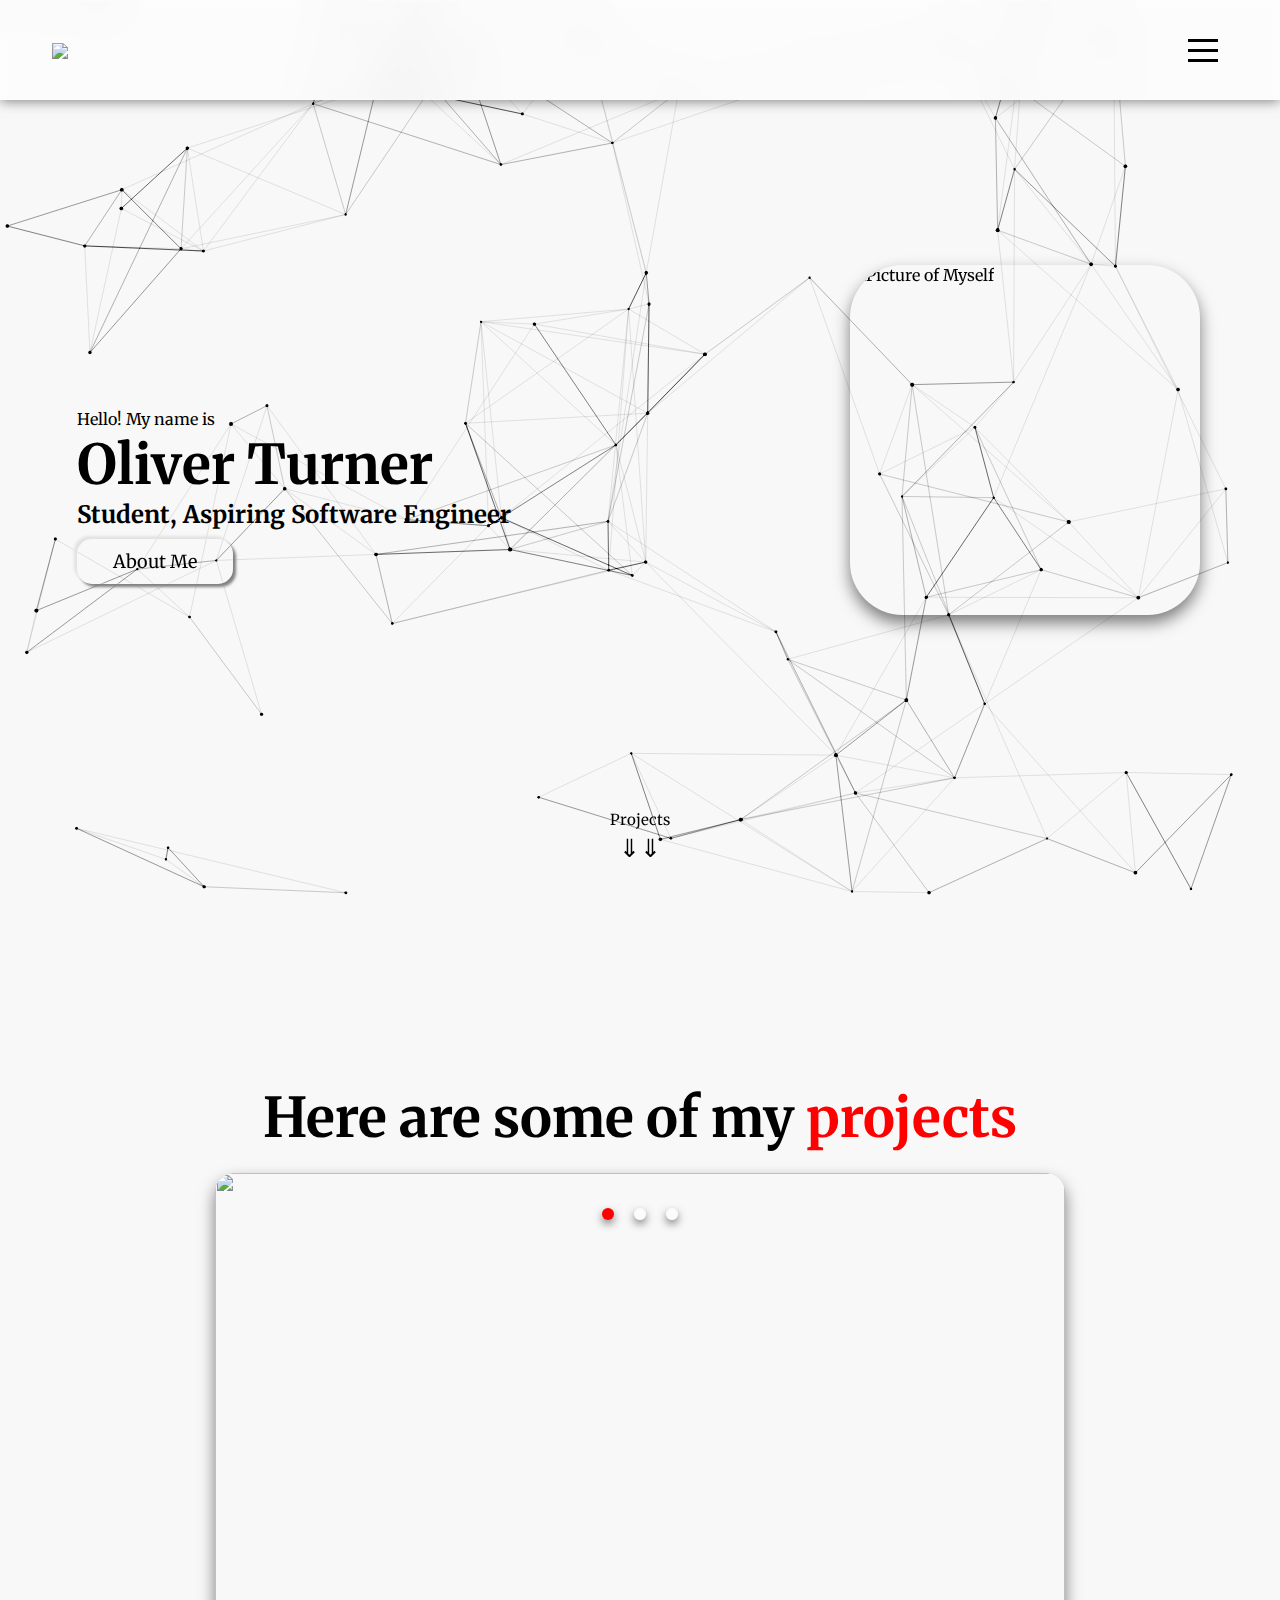
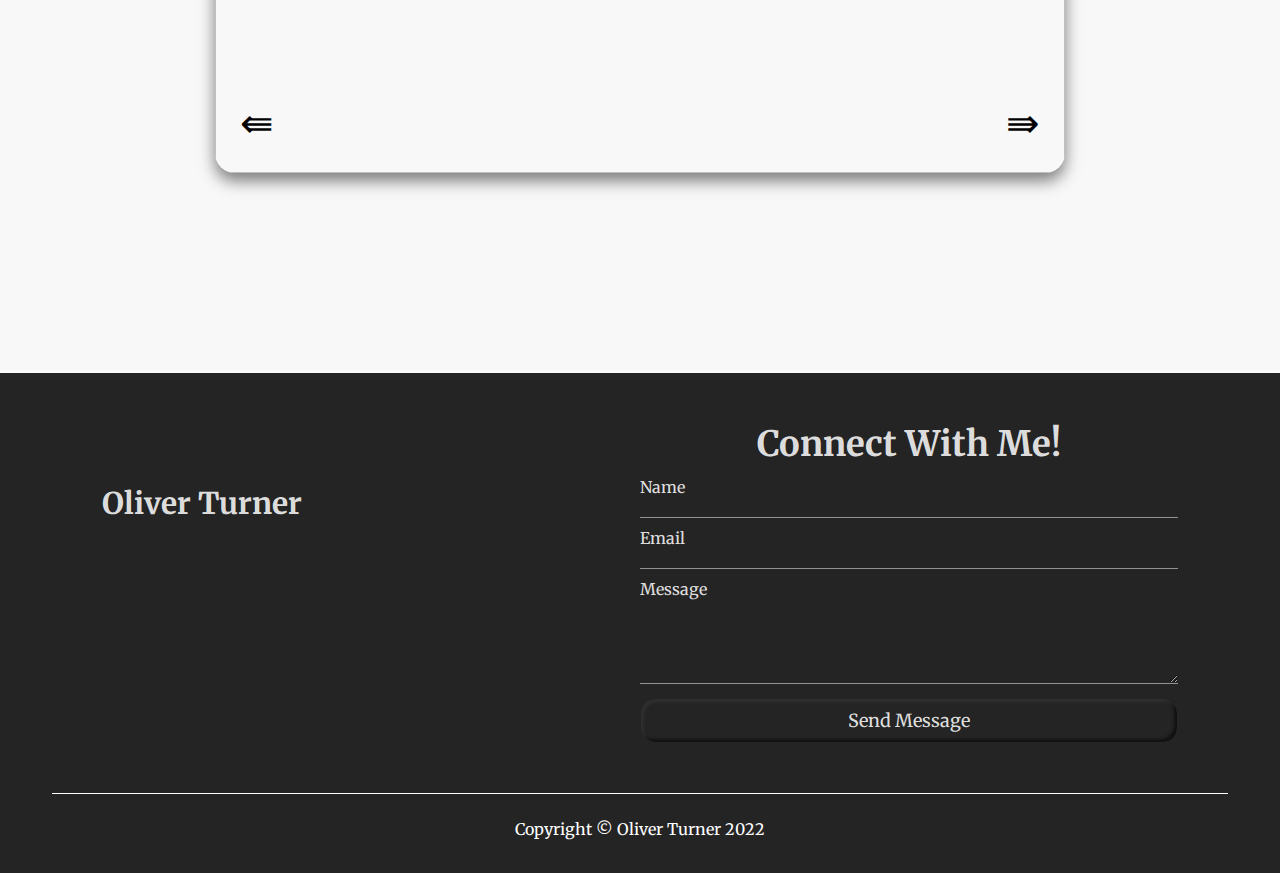
==== commit 71774cf2: "fixed reference syntax for modal images" ====
--- a/index.html
+++ b/index.html
@@ -111,19 +111,19 @@
                         </div>
                         <div class="language">
                             <figure class="language__img--wrapper">
-                                <img src="/assets/CSS3_logo.svg.png" alt="" class="language__img">
+                                <img src="./assets/CSS3_logo.svg.png" alt="" class="language__img">
                             </figure>
                             <span class="language__name">CSS</span>
                         </div>
                         <div class="language">
                             <figure class="language__img--wrapper">
-                                <img src="/assets/Javascript.png" alt="" class="language__img--javascript">
+                                <img src="./assets/Javascript.png" alt="" class="language__img--javascript">
                             </figure>
                             <span class="language__name">Javascript</span>
                         </div>
                         <div class="language">
                             <figure class="language__img--wrapper">
-                                <img src="/assets/java-svgrepo-com.svg" alt="" class="language__img">
+                                <img src="./assets/java-svgrepo-com.svg" alt="" class="language__img">
                             </figure>
                             <span class="language__name">Java</span>
                         </div>
--- a/styles/styles.css
+++ b/styles/styles.css
@@ -84,6 +84,11 @@
     transition: opacity 300ms ease;
     color: var(--textColour);
     font-size: 25px;
+}
+
+canvas {
+    position: absolute;
+    z-index: 0;
 }
 
 .link__hover-effect:after {
@@ -334,7 +339,7 @@
 
 .button__aboutMe {
     width: 150px;
-    padding: 10px 10px;
+    padding: 10px 35px;
     border-radius: 15px;
     background-color: transparent;
     border: var(--elementBorder-colour);
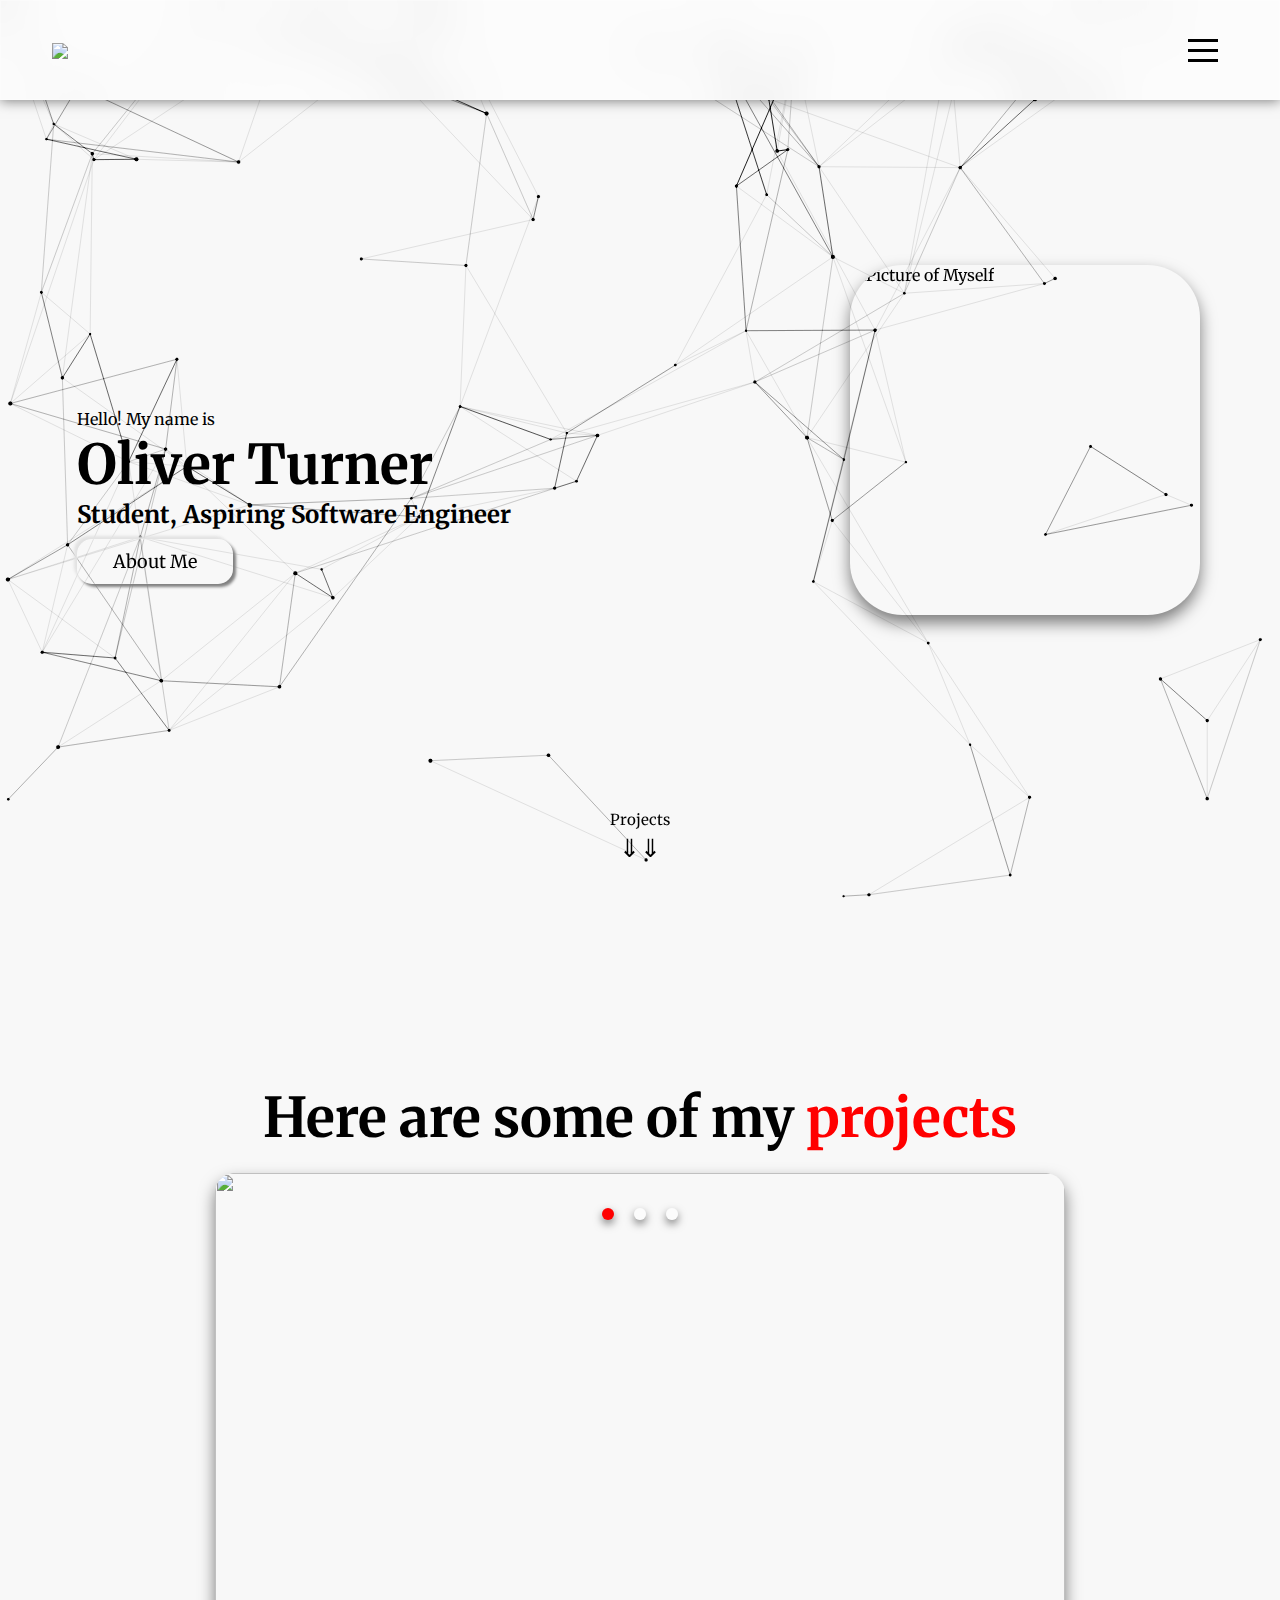
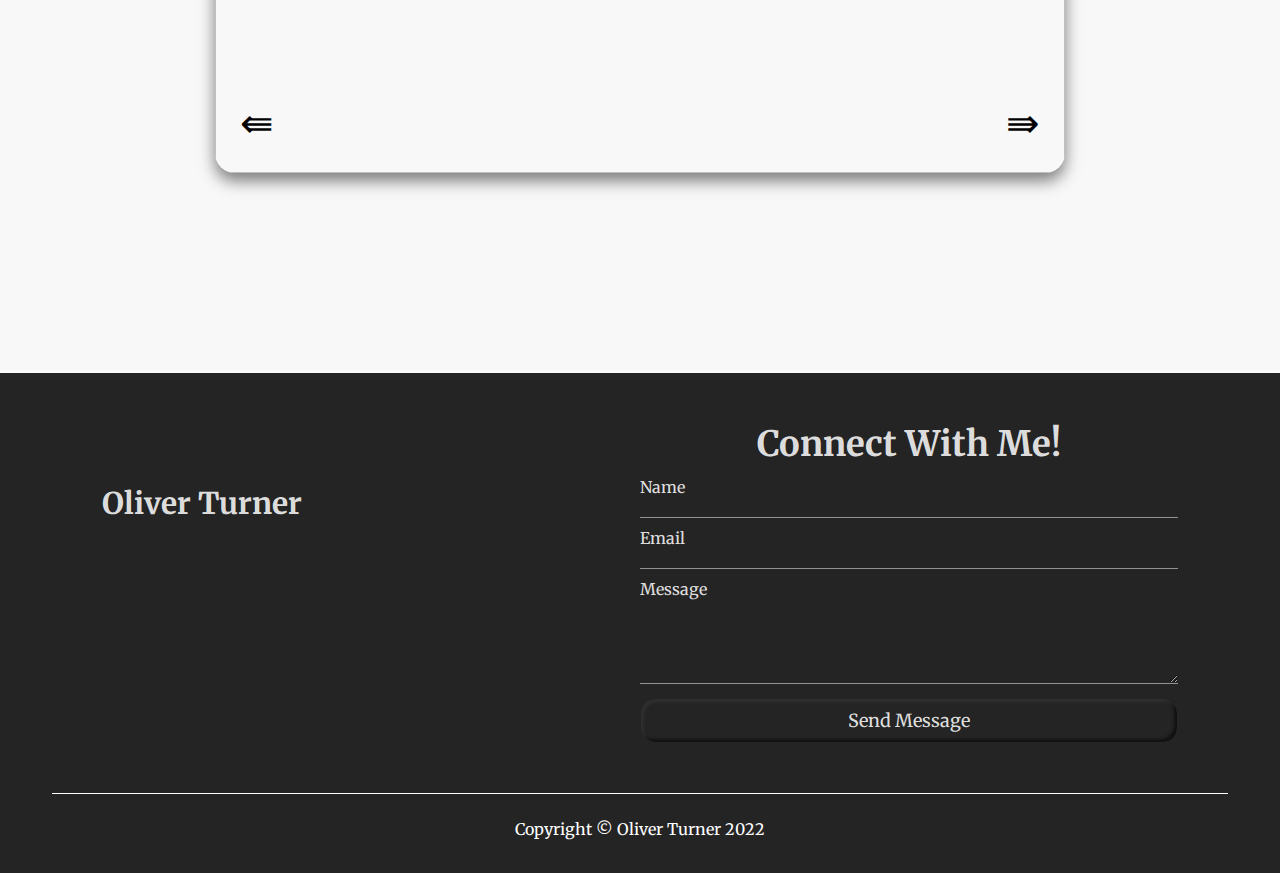
==== commit 367a4601: "Merge branch 'master' of https://github.com/oliver-turner/first-github-" ====
--- a/index.html
+++ b/index.html
@@ -83,7 +83,7 @@
         <div class="modal">
             <div class="modal__aboutMe">
                 <h1>About Me</h1>
-                <h3> Studying Bachelor of Economics and Bachelor of Information Technology (Cyber Security) at
+                <h3> Studying Bachelor Engineering Honours (Sofware Engineering) at
                     Macquarie
                     University
                 </h3>
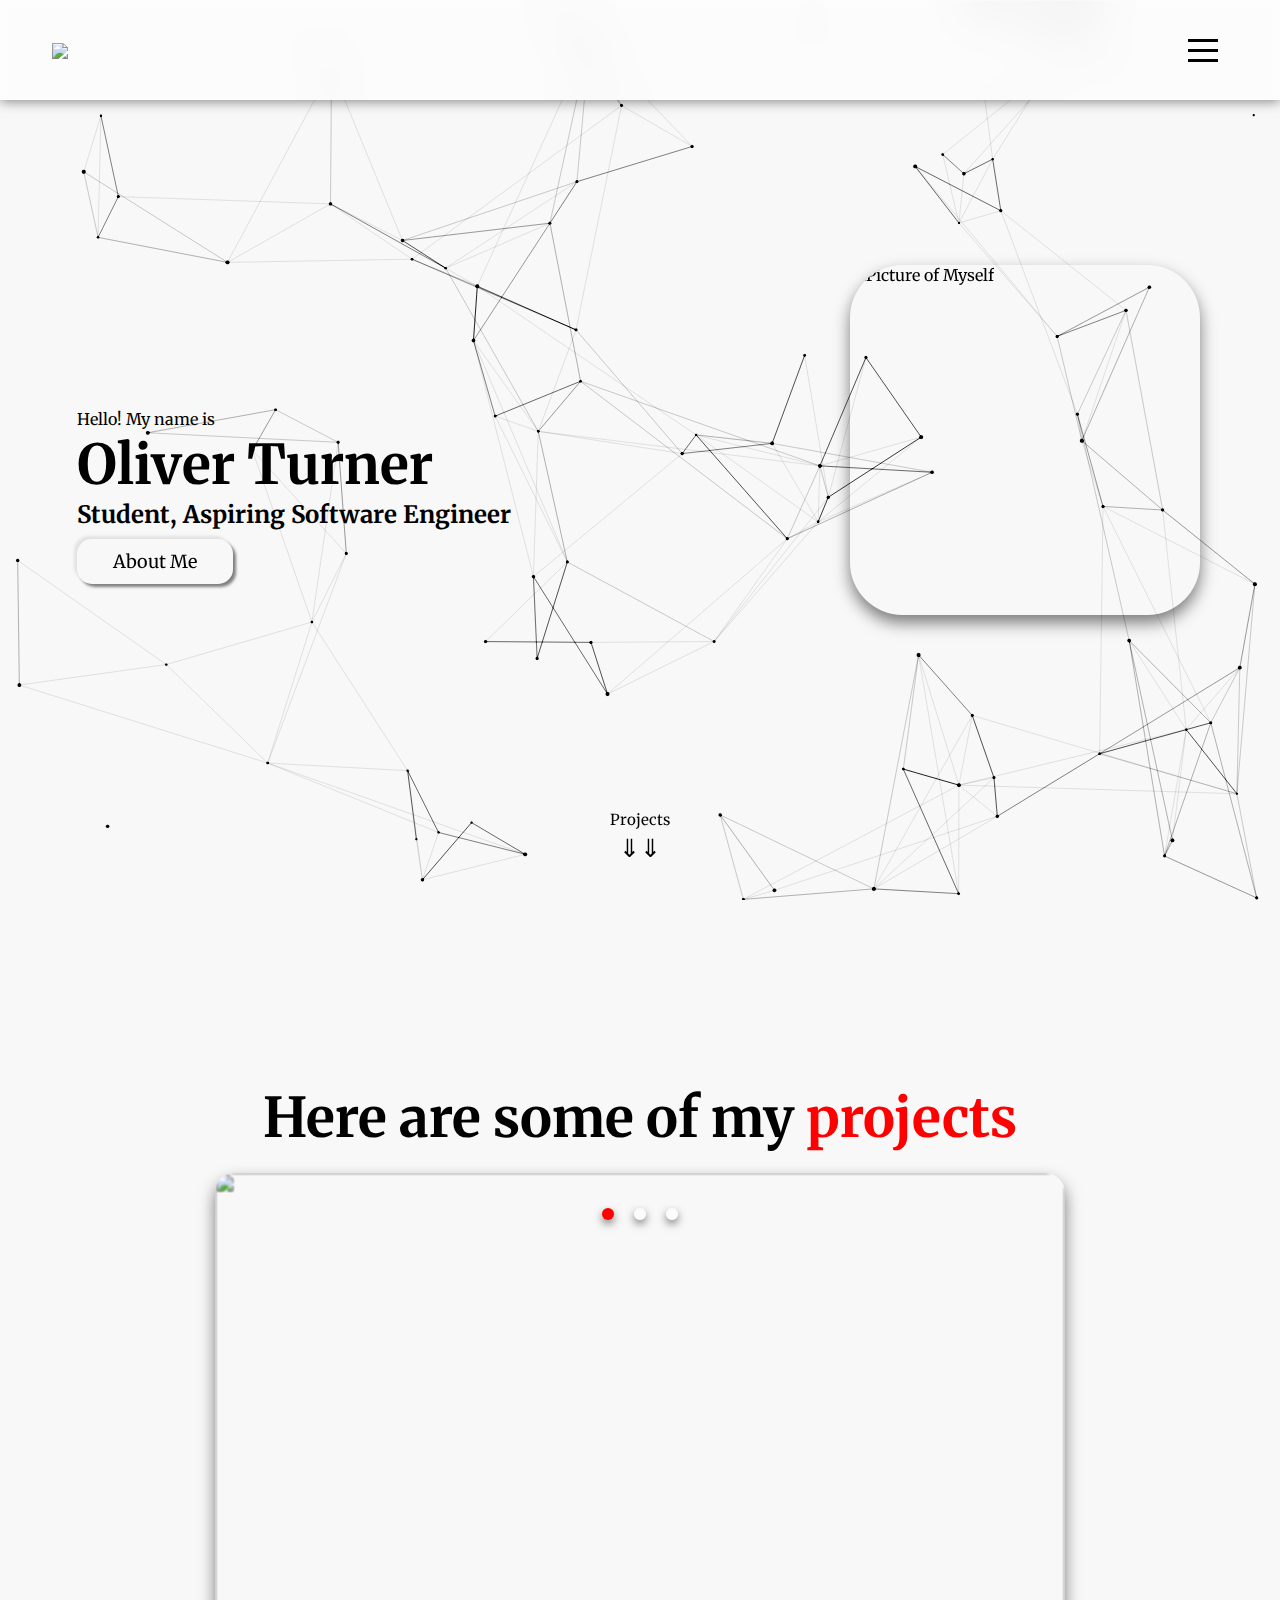
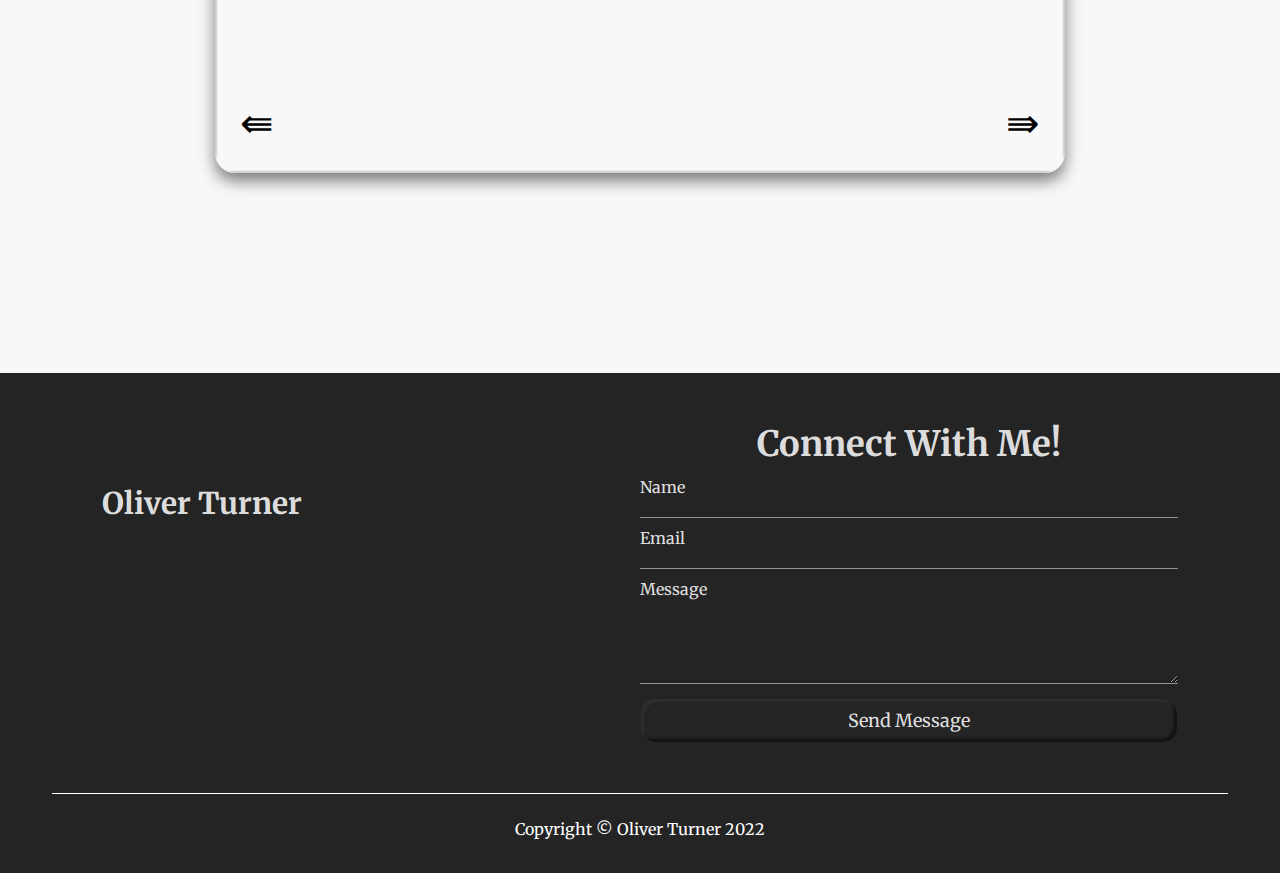
==== commit ab2fc2bc: "updated about me text" ====
--- a/index.html
+++ b/index.html
@@ -33,8 +33,9 @@
                     <a href="#about-me" id="info" onclick="toggleModal()">
                         <i class="fa fa-info"></i>
                     </a>
-                    <a href="./zh-cn/index.html" hreflang="zh-cn">&#x1F1E8;&#x1F1F3;</a>
-                    <a href="./index.html" hreflang="en">&#x1F1EC;&#x1F1E7;</a>
+                    <a href="https://oliver-turner.github.io/eportfolio/zh-cn/index.html"
+                        hreflang="zh-cn">&#x1F1E8;&#x1F1F3;</a>
+                    <a href="https://oliver-turner.github.io/eportfolio/index.html" hreflang="en">&#x1F1EC;&#x1F1E7;</a>
                 </div>
             </div>
         </div>
@@ -87,16 +88,12 @@
                     Macquarie
                     University
                 </h3>
-                <p>Lorem ipsum dolor sit amet, consectetur adipisicing elit. Et deleniti provident in quaerat qui
-                    optio
-                    obcaecati est nihil illum saepe culpa hic placeat nulla exercitationem, ducimus quod, quas
-                    quidem!
-                    Mollitia.</p>
-                <p>Lorem ipsum dolor sit amet, consectetur adipisicing elit. Et deleniti provident in quaerat qui
-                    optio
-                    obcaecati est nihil illum saepe culpa hic placeat nulla exercitationem, ducimus quod, quas
-                    quidem!
-                    Mollitia.</p>
+                <p>I am an aspiring software engineer with a passion for all things technology. A youthful scientific
+                    curiosity and the perpetual need to discover, analyse and understand has synthesised into my love
+                    for computers today. With my studies I am working towards gaining the skills to develop quality
+                    software, which is why I am also looking for opportunities in the industry.</p>
+                <p>In my spare time I am currently creating web applications in a variety of languages and frameworks.
+                    Feel free to check them out below !</p>
             </div>
             <hr>
             <div class="modal__rightWrapper">
--- a/styles/styles.css
+++ b/styles/styles.css
@@ -640,16 +640,44 @@
     border-radius: 20px;
 }
 
-.project:hover .project__wrapper:before {
-    opacity: 0.7;
-}
-
-.project:hover .project__img {
-    filter: blur(3px);
-}
-
-.project:hover .project__description {
+.project .project__description {
     opacity: 1;
+}
+
+.project .project__wrapper:before {
+    opacity: 0.5;
+}
+
+@media (hover) {
+    .project:hover .project__img {
+        filter: blur(3px);
+    }
+
+    .project .project__wrapper:before {
+        opacity: 0;
+    }
+
+    .project:hover .project__wrapper:before {
+        opacity: 0.7;
+    }
+
+    .project .project__description {
+        opacity: 0;
+    }
+
+    .project:hover .project__description {
+        opacity: 1;
+    }
+
+    .sliderButton.prev:hover,
+    .sliderButton.next:hover {
+        background-color: rgb(28, 29, 37, 0.7);
+        font-size: 50px;
+    }
+}
+
+.project .project__img {
+    filter: blur(1px);
 }
 
 .project__description {
@@ -658,7 +686,7 @@
     left: 90px;
     max-width: 550px;
     z-index: 3;
-    opacity: 0;
+    opacity: 1;
     transition: opacity 300ms;
 }
 
@@ -671,8 +699,8 @@
 }
 
 .project__description--link {
-    font-style: 20px;
-    margin-right: 16px;
+    font-size: 25px;
+    padding: 5px;
 }
 
 .project__description--title,
@@ -703,12 +731,6 @@
     transition: all 300ms ease;
 }
 
-.sliderButton.prev:hover,
-.sliderButton.next:hover {
-    background-color: rgb(28, 29, 37, 0.7);
-    font-size: 50px;
-}
-
 .projectNav-wrapper {
     position: absolute;
     width: 850px;
@@ -1023,16 +1045,6 @@
         width: calc(100% / 3);
     }
 
-    .project__description--para {
-        font-size: 14px;
-    }
-
-    .project__description {
-        top: 20%;
-        left: 30px;
-        padding-right: 30px;
-    }
-
     .footerGrid {
         flex-direction: column;
     }
@@ -1074,13 +1086,18 @@
         height: 350px;
     }
 
+    .project__description {
+        top: 60%;
+        left: 30px;
+    }
+
+    .project__description--para {
+        display: none;
+    }
+
     .sliderButton {
-        font-size: 20px;
-    }
-
-    .sliderButton.prev:hover,
-    .sliderButton.next:hover {
         font-size: 25px;
+        color: rgb(0, 0, 0);
     }
 
     .navigation {
@@ -1106,12 +1123,9 @@
     .project__description {
         padding: 0;
         left: 0;
-        top: 25%;
+        top: 70%;
         width: 100%;
-    }
-
-    .project__description--para {
-        display: none;
+        font-size: 20px;
     }
 
     .project__description--links {
@@ -1120,14 +1134,12 @@
     }
 
     .project__description--title {
-        font-size: 24px;
         line-height: 1;
         text-align: center;
     }
 
     .project__description--sub-title {
-        text-align: center;
-        margin: 12px 0;
+        display: none;
     }
 
     .projectNav-wrapper,
